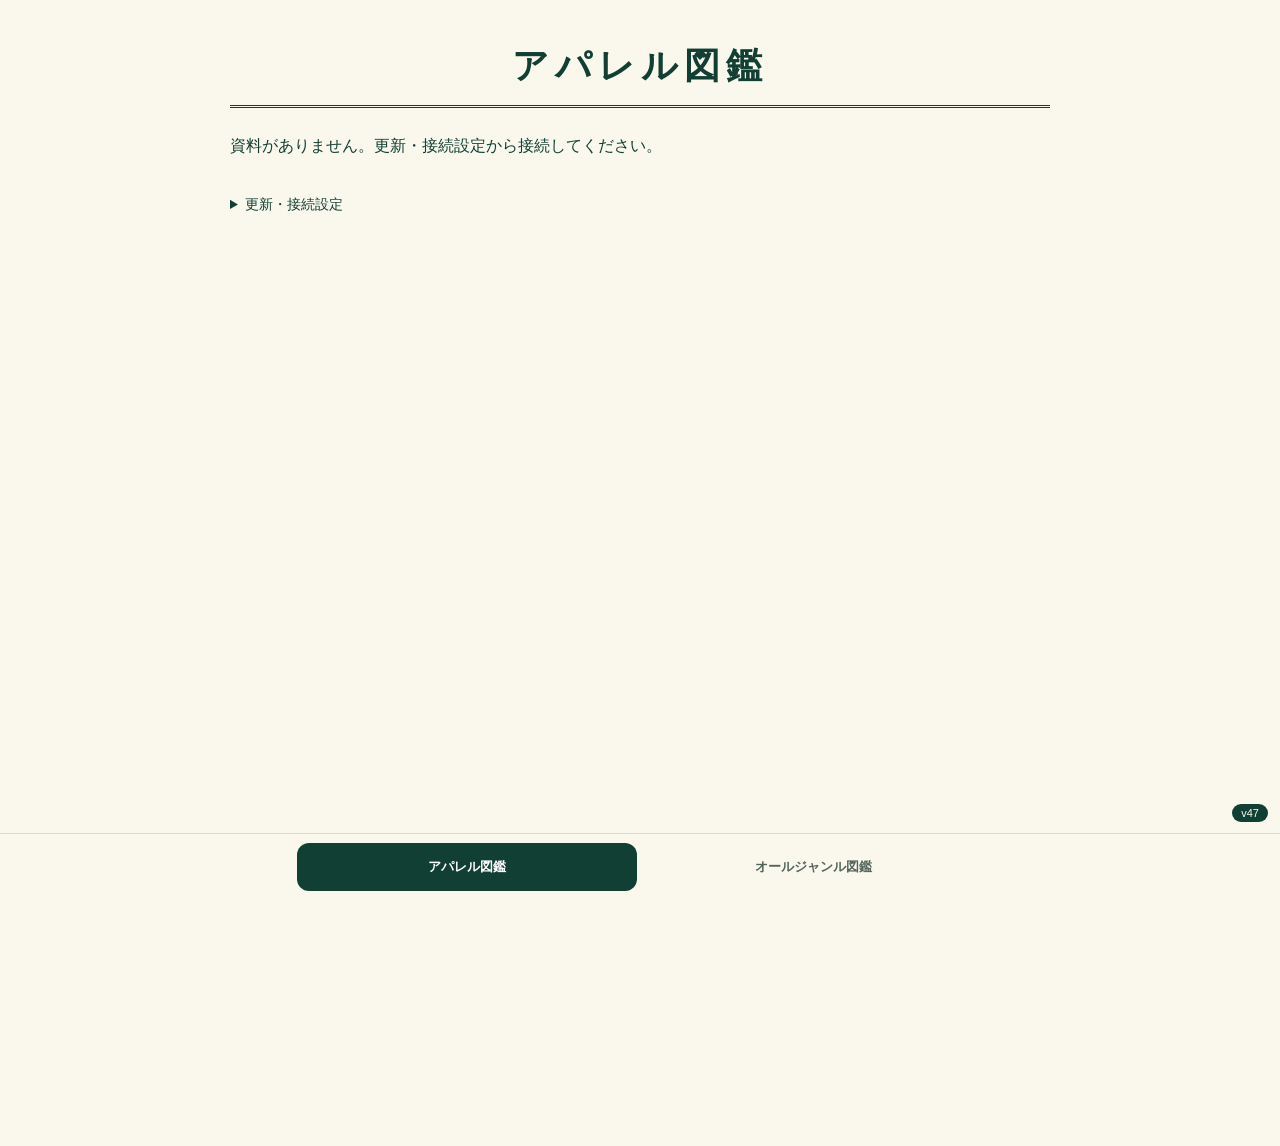
==== brand-guide/index.html @ 91d9b507 "Recover bounded guide reads after transient transport failures in v47" ====
<!DOCTYPE html>
<html lang="ja">
<head>
  <meta charset="UTF-8">
  <meta name="viewport" content="width=device-width, initial-scale=1.0">
  <meta name="apple-mobile-web-app-capable" content="yes">
  <meta name="theme-color" content="#123f33">
  <meta http-equiv="Content-Security-Policy" content="default-src 'self'; script-src 'self'; style-src 'self'; img-src 'self' data: blob:; connect-src 'self' https://script.google.com https://script.googleusercontent.com https://*.googleusercontent.com; font-src 'self' data:; object-src 'none'; base-uri 'self'; form-action 'none'; frame-src 'none'; worker-src 'self'; manifest-src 'self'; upgrade-insecure-requests">
  <title>アパレル図鑑</title>
  <link rel="manifest" href="manifest.json?v=47">
  <link rel="icon" href="icons/icon-192-v3.png">
  <link rel="apple-touch-icon" href="icons/icon-192-v3.png">
  <link rel="stylesheet" href="app.css?v=47">
  <link rel="stylesheet" href="../brand-guide.css?v=47">
  <link rel="stylesheet" href="all-genre.css?v=47">
</head>
<body>
  <main id="app"><p>図鑑を読み込み中…</p></main>
  <main id="all-genre" hidden></main>
  <nav id="guide-tabs" class="guide-tabs" aria-label="図鑑を切り替える">
    <button type="button" data-pane="app" aria-pressed="true" aria-controls="app">アパレル図鑑</button>
    <button type="button" data-pane="all-genre" aria-pressed="false" aria-controls="all-genre">オールジャンル図鑑</button>
  </nav>
  <div class="app-version-badge" id="app-version-badge" data-version="v47">v47</div>
  <div id="toast" class="toast" role="status" aria-live="polite"></div>
  <script src="credentials.js?v=47"></script>
  <script src="../brand-guide-assets.js?v=47"></script>
  <script src="../brand-guide-sync.js?v=47"></script>
  <script src="all-genre-data.js?v=47"></script>
  <script src="../brand-guide.js?v=47"></script>
  <script src="bootstrap.js?v=47"></script>
  <script src="app.js?v=47"></script>
  <script src="taxonomy.js?v=47"></script>
  <script src="all-genre.js?v=47"></script>
</body>
</html>
---- brand-guide/app.css ----
html { background:#faf7ed; color:#123f33; font-family:-apple-system,BlinkMacSystemFont,"Hiragino Kaku Gothic ProN",sans-serif; } body { margin:0; } #app { padding:16px; } button,input { font:inherit; } button:disabled { opacity:.55; cursor:wait; } .app-version-badge { position:fixed; bottom:12px; right:12px; font-size:11px; background:#123f33; color:#faf7ed; border-radius:12px; padding:3px 9px; } .pwa-update-notice { background:#e9ede2; padding:12px; font-size:13px; } .bg-setup { max-width:520px; margin:20px auto; padding:20px; } .bg-setup input { width:100%; box-sizing:border-box; padding:14px; border:1px solid #899a8a; border-radius:6px; margin:8px 0 16px; font-size:16px; } .bg-setup p { line-height:1.7; } :focus-visible { outline:3px solid #b74931; outline-offset:3px; } [hidden] { display:none !important; }
.bg-update-error{margin:20px 0 8px;font-size:14px;line-height:1.6;color:#a33f2d}.bg-empty{margin:24px 0;line-height:1.7}
---- brand-guide.css ----
.brand-guide { --bg-paper:#faf7ed; --bg-ink:#123f33; --bg-red:#b74931; color:var(--bg-ink); background:var(--bg-paper); padding:18px 16px 100px; margin:-16px; min-height:100vh; line-height:1.7; overflow-wrap:anywhere; }
.brand-guide *, .brand-guide *::before { box-sizing:border-box; }
.bg-top { display:flex; align-items:center; justify-content:space-between; gap:10px; }
.bg-eyebrow { font:10px Georgia,serif; letter-spacing:1.5px; }
.bg-title { font:700 36px 'Hiragino Mincho ProN',serif; text-align:center; margin:25px 0 8px; letter-spacing:6px; }
.bg-subtitle { font-size:13px; text-align:center; padding-bottom:18px; border-bottom:double 3px #123f33; }
.bg-status { font-size:13px; background:#e9ede2; padding:12px; border-radius:8px; }
.bg-import { font-size:14px; margin:18px 0 22px; }
.bg-import summary,.bg-refs summary { cursor:pointer; padding:10px 0; min-height:44px; }
.bg-import input { max-width:100%; padding:12px 0; font-size:16px; }
.bg-search-label { display:block; font-size:14px; font-weight:600; }
.bg-search { display:block; width:100%; font-size:16px; background:#fffdf6; border:1px solid #899a8a; border-radius:8px; padding:14px; margin-top:8px; color:#123f33; }
.bg-brand-list { display:grid; gap:10px; }
.bg-brand-card { text-align:left; position:relative; width:100%; padding:17px 32px 17px 18px; background:#fffdf6; color:#123f33; border:1px solid #d8d7c5; border-left:4px solid #123f33; border-radius:3px; cursor:pointer; }
.bg-brand-name { display:block; font:700 19px/1.35 Georgia,serif; }
.bg-brand-kana { display:block; font-size:12px; color:#58695e; margin-top:5px; }
.bg-card-arrow { position:absolute; right:14px; top:20px; font-size:22px; }
.bg-text-button { background:transparent; border:0; color:#123f33; font-size:15px; padding:10px 0; min-height:44px; cursor:pointer; }
.bg-button,.bg-appendix-entry { border:1px solid #123f33; color:#123f33; background:#fffdf6; border-radius:6px; padding:12px 16px; min-height:44px; font-size:15px; cursor:pointer; }
.bg-appendix-entry { margin-top:14px; }
.bg-brand-heading { font:700 27px/1.3 Georgia,'Hiragino Mincho ProN',serif; margin:18px 0 28px; overflow-wrap:anywhere; }
.bg-section-title { font-size:19px; border-bottom:1px solid #123f33; padding-bottom:10px; margin-top:25px; }
.bg-muted { font-size:12px; color:#58695e; line-height:1.7; }
.bg-tag-card { border:1px solid #d8d7c5; border-radius:5px; padding:15px; margin:16px 0; background:#fffdf6; }
.bg-period { margin:0 0 12px; font-size:21px; color:#123f33; }
.bg-tag-variant { margin:-6px 0 10px; font-size:14px; font-weight:600; }
.bg-tag-note { font-size:14px; color:#58695e; }
.bg-family-intro { font-size:15px; margin:0 0 22px; }
.bg-family-card { border:1px solid #d8d7c5; border-left:4px solid #123f33; border-radius:4px; padding:13px 15px; margin:10px 0; background:#fffdf6; }
.bg-family-name { display:block; font-size:16px; font-weight:700; margin:0 0 4px; }
.bg-family-detail { display:block; font-size:14px; }
.bg-family-link { position:relative; display:block; width:100%; padding-right:34px; text-align:left; color:var(--bg-ink); font-family:inherit; line-height:inherit; cursor:pointer; }
.bg-family-link:active { background:#e9ede2; }
.bg-family-arrow { position:absolute; right:13px; top:calc(50% - 17px); font-size:24px; }
.bg-family-timeline,.bg-family-steps { padding-left:24px; font-size:14px; }
.bg-family-timeline li,.bg-family-steps li { padding:5px 0; }
.bg-family-timeline strong { display:inline-block; min-width:62px; }
.bg-family-timeline span { display:inline; }
.bg-official { display:inline-block; font-size:11px; padding:2px 8px; border:1px solid #b74931; color:#b74931; border-radius:4px; }
.bg-photo-button { display:block; width:100%; border:0; padding:14px 0 8px; background:transparent; cursor:zoom-in; color:#58695e; }
.bg-tag-photo { display:block; width:100%; max-height:240px; object-fit:contain; margin:auto; }
.bg-zoom-hint { display:block; text-align:right; font-size:11px; padding-top:6px; }
.bg-refs { font-size:12px; color:#58695e; border-top:1px dotted #d8d7c5; margin-top:8px; }
.bg-source { display:block; color:#315e4d; padding:8px 0; text-decoration:underline; }
.bg-method { padding-top:8px; }
.bg-brand-detail { touch-action:pan-y pinch-zoom; }
.bg-swipe-moving { overflow-x:clip; }
.bg-swipe-moving .bg-brand-detail { position:relative; z-index:2; background:var(--bg-paper); box-shadow:-10px 0 24px #123f3326; min-height:100vh; will-change:transform; }
.bg-swipe-home { position:fixed; top:0; bottom:0; z-index:1; overflow:hidden; background:var(--bg-paper); padding:18px 16px 100px; pointer-events:none; will-change:transform; }
.bg-swipe-home .bg-title { display:block !important; font-size:36px; margin:8px 0; padding-bottom:14px; border-bottom:double 3px #123f33; }
.bg-reading-steps { display:grid; grid-template-columns:70px minmax(0,1fr); margin:16px 0 20px; gap:10px 12px; font-size:15px; }
.bg-reading-steps dt { font-weight:700; color:#58695e; }
.bg-reading-steps dd { margin:0; }
.bg-example-label { font-size:12px; color:#58695e; margin:0 0 6px; }
.bg-code + .bg-example-label { margin-top:14px; }
.bg-method-origin,.bg-method-inference { margin:20px 0; font-size:15px; }
.bg-method-origin h4,.bg-method-inference h4 { font-size:13px; margin:0 0 6px; }
.bg-method-origin p,.bg-method-inference p { margin:0; }
.bg-method-inference { padding:14px; background:#e9ede2; border-radius:6px; }
.bg-reading-note { font-size:13px; margin:0 0 18px; color:#58695e; }
.bg-reading-table { width:100%; border-collapse:collapse; font-size:14px; margin:20px 0; background:#fffdf6; }
.bg-reading-table caption { text-align:left; font-weight:700; padding-bottom:8px; }
.bg-reading-table th,.bg-reading-table td { text-align:left; padding:9px 12px; border-bottom:1px solid #d8d7c5; }
.bg-reading-table th { background:#e9ede2; font-size:12px; }
.bg-method-details .bg-how,.bg-method-details .bg-caution { white-space:pre-line; }
.bg-code { padding:18px 14px; font-size:21px; line-height:1.5; font-family:ui-monospace,monospace; background:#f0eddc; border-radius:6px; overflow-wrap:anywhere; }
.bg-code mark { background:#b74931; color:white; border-radius:3px; padding:3px 1px; }
.bg-result { font-size:19px; color:#a23c28; font-weight:700; }
.bg-how { font-size:16px; }
.bg-caution { padding:14px; background:#efeee4; border-radius:6px; font-size:14px; }
.bg-lightbox { width:calc(100% - 20px); max-width:900px; max-height:92vh; padding:16px; border:1px solid #d8d7c5; background:#faf7ed; overflow:auto; }
.bg-lightbox::backdrop { background:rgba(10,25,18,.82); }
.bg-lightbox { margin:auto; }
.bg-viewing .bg-title { font-size:23px; margin:12px 0; }
.bg-viewing .bg-subtitle,.bg-viewing .bg-status,.bg-viewing .bg-import,.bg-viewing .bg-offline-status { display:none; }
.bg-viewing .bg-brand-heading { margin:12px 0 20px; }
.bg-large-photo { display:block; width:100%; height:auto; margin:20px auto; }
.brand-guide [hidden] { display:none !important; }
.brand-guide :focus-visible { outline:3px solid #b74931; outline-offset:3px; }
.brand-guide-entry { background:#faf7ed; color:#123f33; }
@media (min-width:650px) { .brand-guide { max-width:820px; margin:0 auto; } .bg-brand-list { grid-template-columns:1fr 1fr; } .bg-tag-photo { max-height:360px; } }

/* Compact standalone library: list starts immediately below the title. */
.bg-compact .bg-title { margin:8px 0; padding-bottom:14px; border-bottom:double 3px #123f33; }
.bg-compact .bg-import { margin:20px 0 0; }

.bg-compact.bg-viewing .bg-title { display:none; }
---- brand-guide/all-genre.css ----
#app,#all-genre{padding-bottom:calc(112px + env(safe-area-inset-bottom))}.guide-tabs{position:fixed;z-index:20;bottom:0;left:0;right:0;display:flex;justify-content:center;gap:6px;padding:9px 12px calc(9px + env(safe-area-inset-bottom));background:#faf7edf5;border-top:1px solid #d9dfd0;backdrop-filter:blur(12px)}.guide-tabs button{flex:1;max-width:340px;min-height:48px;border:0;background:transparent;color:#54665b;border-radius:12px;font-weight:700;font-size:13px}.guide-tabs button[aria-pressed=true]{background:#123f33;color:#fff}.app-version-badge{bottom:calc(78px + env(safe-area-inset-bottom));z-index:21;pointer-events:none}#all-genre{max-width:1120px;margin:auto;padding:22px 16px calc(112px + env(safe-area-inset-bottom))}.ag-header h1{font-size:30px;letter-spacing:-1px;margin:8px 0}.ag-eyebrow{font-size:11px;font-weight:700;letter-spacing:.08em;margin:0;color:#627467}.ag-muted{font-size:12px;color:#667469;line-height:1.6}.ag-genres{display:flex;gap:8px;flex-wrap:wrap;margin:24px 0 14px}.ag-genre,.ag-button{border:1px solid #c4cdbf;border-radius:20px;background:transparent;color:inherit;padding:10px 15px;cursor:pointer;min-height:44px}.ag-genre[aria-pressed=true]{background:#dfe8d6;border-color:#123f33}.ag-grid{display:grid;grid-template-columns:repeat(3,minmax(0,1fr));gap:18px}.ag-card{padding:0;text-align:left;overflow:hidden;border:1px solid #e0e3d8;border-radius:16px;background:#fff;color:inherit;cursor:pointer;min-width:0}.ag-card:hover{border-color:#7c987c;box-shadow:0 6px 20px #123f3310}.ag-card img{display:block;width:100%;aspect-ratio:16/10;object-fit:contain;background:#e9eae4}.ag-card-body{padding:15px}.ag-card h3{font-size:16px;line-height:1.45;margin:7px 0 12px}.ag-features{display:flex;gap:5px;flex-wrap:wrap}.ag-chip{font-size:11px;line-height:1.5;background:#e4ecde;border-radius:5px;padding:4px 7px}.ag-unconfirmed{background:#f6efd9;color:#756139}.ag-held{margin-top:26px;padding:16px 0;border-top:1px solid #d9dfd0;font-size:12px;color:#667469}.ag-held summary,details summary{cursor:pointer;min-height:32px}.ag-detail{box-sizing:border-box;width:min(720px,94vw);max-height:90dvh;overflow:auto;border:1px solid #d9dfd0;border-radius:18px;background:#faf7ed;color:#123f33;padding:24px;line-height:1.7}.ag-detail::backdrop{background:#112e2677}.ag-detail>img{width:100%;max-height:55vh;object-fit:contain;background:#e9eae4}.ag-close{display:block;margin:0 0 15px auto}.ag-detail h2{font-size:23px}.ag-detail h3{font-size:16px}.ag-detail h4{font-size:14px}.ag-detail details{padding:15px 0;margin:18px 0;border-top:1px solid #ccd5c6;border-bottom:1px solid #ccd5c6;font-size:13px}.ag-detail a{display:block;margin:10px 0;color:#225b43;overflow-wrap:anywhere}.ag-prices{display:grid;grid-template-columns:1fr 1fr;gap:8px}.ag-prices dd{margin:0;text-align:right}.ag-empty{grid-column:1/-1;padding:30px 0}@media(max-width:700px){.ag-grid{grid-template-columns:repeat(2,minmax(0,1fr));gap:10px}.ag-card-body{padding:10px}.ag-card h3{font-size:14px}.ag-chip{font-size:10px;padding:3px 5px}.ag-detail{padding:16px}.ag-header h1{font-size:27px}}@media(prefers-reduced-motion:no-preference){.ag-card{transition:box-shadow .15s,border-color .15s}}

.ag-header{margin-bottom:20px}.ag-genres{margin:18px 0 12px}.ag-subgenre-box{padding:12px 0 16px;margin-bottom:16px;border-bottom:1px solid #d9dfd0}.ag-subgenres{display:flex;gap:7px;flex-wrap:wrap}.ag-subgenre{padding:7px 12px;font-size:13px;background:#fff;min-height:44px}.ag-section-title{font-size:20px;margin:0 0 12px}.ag-factor-section{margin:22px 0 30px}.ag-factor-list{border-top:1px solid #d9dfd0}.ag-factor-row{border-bottom:1px solid #d9dfd0;padding:12px 0}.ag-factor-row>summary{display:flex;gap:8px;align-items:center;flex-wrap:wrap;min-height:44px}.ag-factor-label{font-size:15px;font-weight:700}.ag-factor-pending{font-size:11px;background:#f6efd9;color:#756139;padding:3px 6px;border-radius:4px}.ag-factor-brands{width:100%;font-size:12px;color:#667469}.ag-factor-row>summary:after{content:'＋';margin-left:auto;color:#667469}.ag-factor-row[open]>summary:after{content:'−'}.ag-factor-product{display:block;border:0;background:transparent;color:#225b43;padding:8px 0;text-align:left;font:inherit;font-size:13px;text-decoration:underline;cursor:pointer}.ag-product-section{border-top:2px solid #123f33;padding-top:22px}.ag-card-type{font-size:11px;color:#667469;margin:0}.ag-card h3{margin-bottom:8px}.ag-empty{font-size:13px;color:#667469;padding:14px 0}.ag-genre:focus-visible,.ag-card:focus-visible,.ag-factor-row>summary:focus-visible,.ag-factor-product:focus-visible{outline:2px solid #123f33;outline-offset:3px}.ag-subgenre-box[hidden]{display:none}

.ag-factor-row>summary{display:grid;grid-template-columns:minmax(0,1fr) auto 18px;column-gap:8px;row-gap:4px}.ag-factor-brands{grid-column:1/3;width:auto}.ag-factor-row>summary:after{grid-column:3;grid-row:1/3;margin:0;text-align:center}.ag-factor-pending{grid-column:2;grid-row:1}.ag-factor-label{grid-column:1;grid-row:1}#all-genre{box-sizing:border-box;width:100%}@media(max-width:700px){.ag-genres{flex-wrap:nowrap;overflow-x:auto;padding:3px 0 8px;margin:14px 0 10px}.ag-genres .ag-genre{flex:none;font-size:14px;padding:8px 13px}.ag-subgenre-box{padding-top:4px;margin-bottom:12px}.ag-factor-section{margin:20px 0 24px}.ag-factor-row{padding:9px 0}.ag-section-title{font-size:18px}}

.ag-example-badge{display:inline-block;font-size:10px;color:#526b5c;background:#eef3e8;border-radius:4px;padding:2px 5px;margin:6px 0 0}.ag-factor-row a{display:block;font-size:12px;color:#225b43;margin:6px 0}

 .ag-factor-context{font-size:11px;line-height:1.5;color:#667469;margin:-4px 0 12px}.ag-factor-group{margin-bottom:18px}.ag-quick-title{font-size:16px;margin:16px 0 4px}.ag-factor-row{padding:0}.ag-factor-row>summary{min-height:56px;padding:8px 0;box-sizing:border-box}.ag-factor-content{padding:0 0 16px;font-size:13px;line-height:1.7;overflow-wrap:anywhere}.ag-factor-example{padding:10px 0;border-top:1px solid #e2e6d9}.ag-factor-example:first-of-type{border-top:0}.ag-factor-example-title{font-size:14px;margin:0 0 8px}.ag-factor-example p{margin:8px 0}.ag-factor-example h5{font-size:12px;margin:12px 0 4px}.ag-factor-example ul{padding-left:1.3em;margin:4px 0}.ag-factor-condition{font-weight:700}.ag-quick-caution{font-size:11px;color:#756139}.ag-factor-evidence{font-size:12px}.ag-factor-evidence summary{display:flex;align-items:center;min-height:44px;color:#225b43}.ag-factor-evidence summary:after{content:'＋';margin-left:auto}.ag-factor-evidence[open] summary:after{content:'−'}.ag-factor-evidence summary:focus-visible{outline:2px solid #123f33;outline-offset:3px}

.ag-brand-section{margin:22px 0 26px}.ag-brand-list{display:flex;flex-wrap:wrap;gap:8px;list-style:none;padding:0;margin:0}.ag-brand-list li{max-width:100%;box-sizing:border-box;border:1px solid #c4cdbf;border-radius:7px;padding:7px 11px;font-size:14px;font-weight:700;line-height:1.5;overflow-wrap:anywhere}.ag-brand-list .ag-brand-empty{border:0;padding:0;font-size:13px;font-weight:400;color:#667469}

.ag-middle-box{margin:0 0 10px}.ag-middles{display:flex;flex-wrap:wrap;gap:7px}.ag-middle{border-radius:10px;padding:8px 12px;font-size:14px;background:#edf1e7}.ag-middle[aria-pressed=true]{background:#123f33;color:#faf7ed}.ag-middle-box[hidden]{display:none}

.ag-header .bg-title{font:700 clamp(22px,7vw,36px)/1.7 'Hiragino Mincho ProN',serif;text-align:center;letter-spacing:clamp(2px,1vw,6px);margin:8px 0;padding-bottom:14px;border-bottom:double 3px #123f33}

/* Keep the chosen category visible; show the selector only when needed. */
.ag-picker{margin:16px 0 24px;border-bottom:1px solid #d9dfd0}
.ag-current-path{display:flex;align-items:center;gap:10px;list-style:none;min-height:48px;padding:8px 0;font-size:15px;font-weight:700;line-height:1.6;overflow-wrap:anywhere}
.ag-current-path::-webkit-details-marker,.ag-brand-section>summary::-webkit-details-marker{display:none}
.ag-current-path:after,.ag-brand-section>summary:after{content:'⌄';margin-left:auto;flex:none}
.ag-picker[open]>.ag-current-path:after,.ag-brand-section[open]>summary:after{content:'⌃'}
.ag-picker .ag-subgenre-box{border-bottom:0;margin-bottom:0}
.ag-picker[hidden],.ag-genres[hidden],.ag-brand-section[hidden],.ag-factor-section[hidden],.ag-product-section[hidden]{display:none}
.ag-brand-section{margin:10px 0 24px;border-bottom:1px solid #d9dfd0}
.ag-brand-section>summary{display:flex;align-items:center;min-height:44px;list-style:none;font-size:15px;font-weight:700}
.ag-brand-list{padding:8px 0 16px}
.ag-current-path:focus-visible,.ag-brand-section>summary:focus-visible,.ag-button:focus-visible,.ag-detail summary:focus-visible{outline:2px solid #123f33;outline-offset:3px}

/* The header stays in the dialog while only its content scrolls. */
.ag-detail{padding:0;overflow:hidden;max-height:90dvh}
.ag-detail[open]{display:flex;flex-direction:column}
.ag-detail-header{display:flex;justify-content:flex-end;flex:none;padding:8px 16px;background:#faf7ed;border-bottom:1px solid #d9dfd0}
.ag-detail .ag-close{margin:0;flex:none}
.ag-detail-body{overflow:auto;min-height:0;overscroll-behavior:contain;padding:20px 24px}
.ag-detail-body>img{display:block;width:100%;max-height:45dvh;object-fit:contain;background:#e9eae4}
.ag-detail-body h2{margin:16px 0 8px;overflow-wrap:anywhere}
.ag-detail-body ul{padding-left:1.3em}
.ag-detail-body section{margin:22px 0}
@media(max-width:700px){.ag-detail-body{padding:16px}.ag-detail-header{padding:8px 12px}.ag-current-path{font-size:14px}.ag-picker{margin-bottom:16px}}
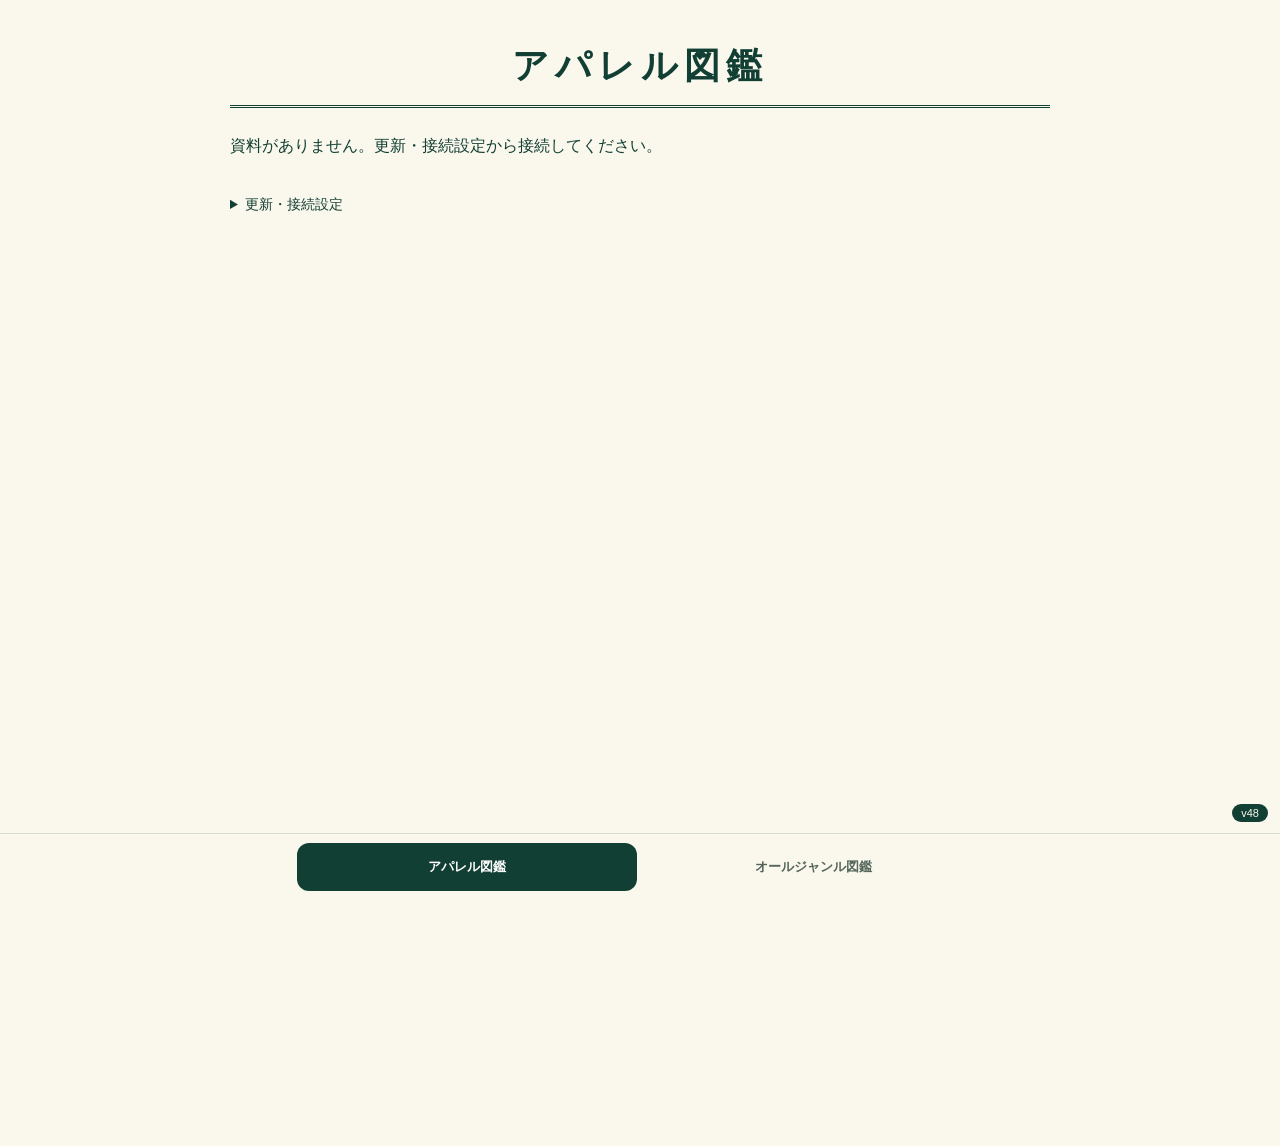
==== commit 63e0e90f: "Expand learning guide capacity and add djembe taxonomy in v48" ====
--- a/brand-guide/index.html
+++ b/brand-guide/index.html
@@ -7,12 +7,12 @@
   <meta name="theme-color" content="#123f33">
   <meta http-equiv="Content-Security-Policy" content="default-src 'self'; script-src 'self'; style-src 'self'; img-src 'self' data: blob:; connect-src 'self' https://script.google.com https://script.googleusercontent.com https://*.googleusercontent.com; font-src 'self' data:; object-src 'none'; base-uri 'self'; form-action 'none'; frame-src 'none'; worker-src 'self'; manifest-src 'self'; upgrade-insecure-requests">
   <title>アパレル図鑑</title>
-  <link rel="manifest" href="manifest.json?v=47">
+  <link rel="manifest" href="manifest.json?v=48">
   <link rel="icon" href="icons/icon-192-v3.png">
   <link rel="apple-touch-icon" href="icons/icon-192-v3.png">
-  <link rel="stylesheet" href="app.css?v=47">
-  <link rel="stylesheet" href="../brand-guide.css?v=47">
-  <link rel="stylesheet" href="all-genre.css?v=47">
+  <link rel="stylesheet" href="app.css?v=48">
+  <link rel="stylesheet" href="../brand-guide.css?v=48">
+  <link rel="stylesheet" href="all-genre.css?v=48">
 </head>
 <body>
   <main id="app"><p>図鑑を読み込み中…</p></main>
@@ -21,16 +21,16 @@
     <button type="button" data-pane="app" aria-pressed="true" aria-controls="app">アパレル図鑑</button>
     <button type="button" data-pane="all-genre" aria-pressed="false" aria-controls="all-genre">オールジャンル図鑑</button>
   </nav>
-  <div class="app-version-badge" id="app-version-badge" data-version="v47">v47</div>
+  <div class="app-version-badge" id="app-version-badge" data-version="v48">v48</div>
   <div id="toast" class="toast" role="status" aria-live="polite"></div>
-  <script src="credentials.js?v=47"></script>
-  <script src="../brand-guide-assets.js?v=47"></script>
-  <script src="../brand-guide-sync.js?v=47"></script>
-  <script src="all-genre-data.js?v=47"></script>
-  <script src="../brand-guide.js?v=47"></script>
-  <script src="bootstrap.js?v=47"></script>
-  <script src="app.js?v=47"></script>
-  <script src="taxonomy.js?v=47"></script>
-  <script src="all-genre.js?v=47"></script>
+  <script src="credentials.js?v=48"></script>
+  <script src="../brand-guide-assets.js?v=48"></script>
+  <script src="../brand-guide-sync.js?v=48"></script>
+  <script src="all-genre-data.js?v=48"></script>
+  <script src="../brand-guide.js?v=48"></script>
+  <script src="bootstrap.js?v=48"></script>
+  <script src="app.js?v=48"></script>
+  <script src="taxonomy.js?v=48"></script>
+  <script src="all-genre.js?v=48"></script>
 </body>
 </html>
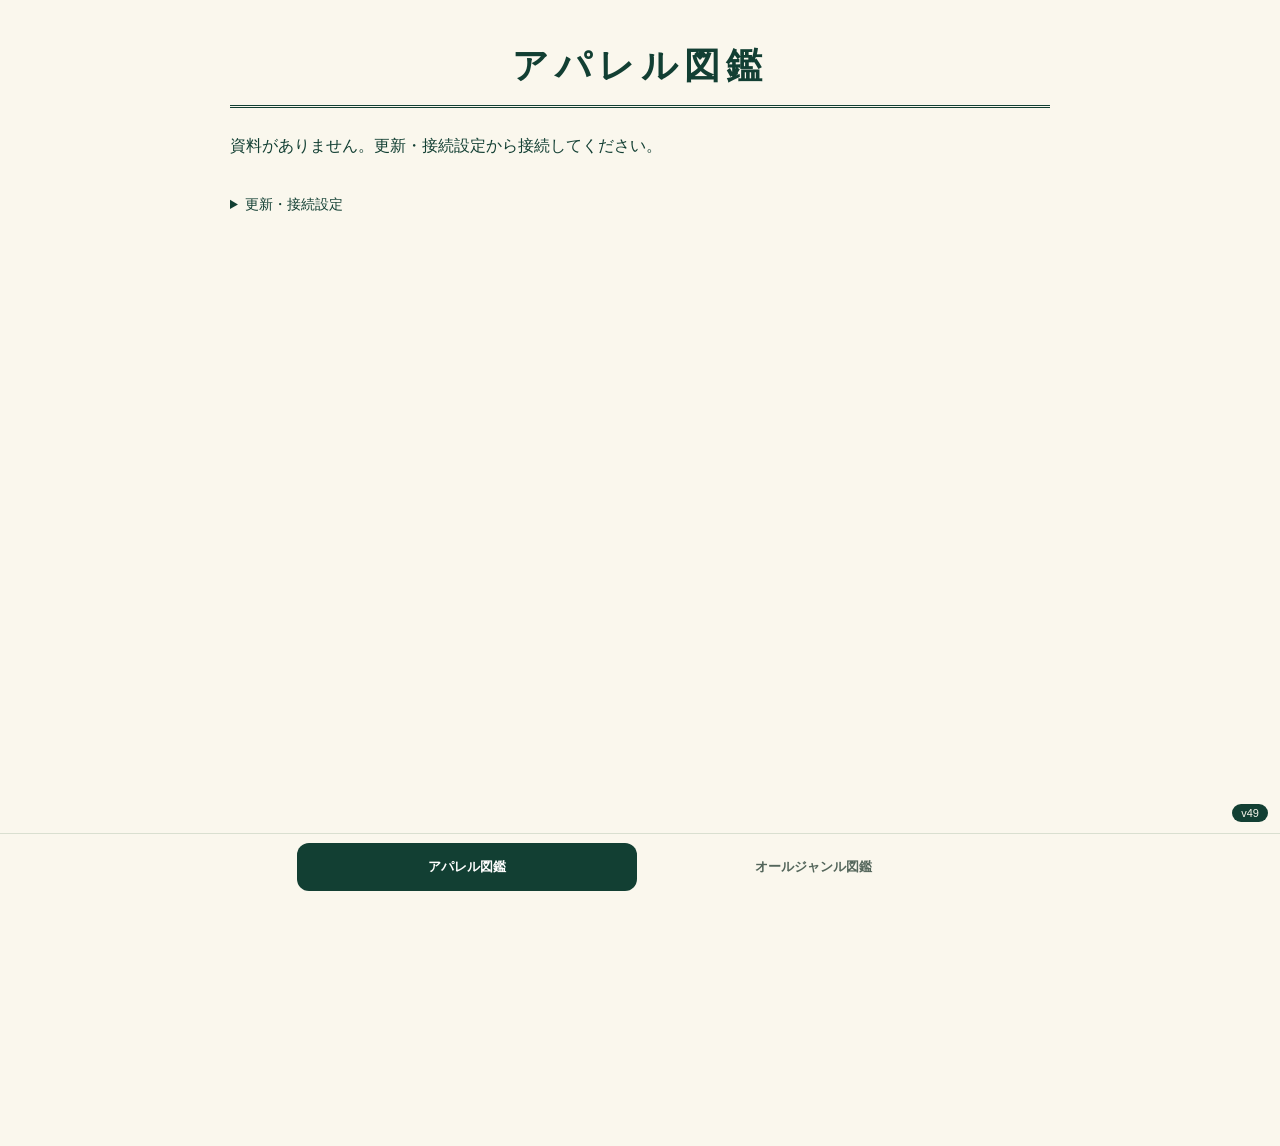
==== commit 1fe46c07: "Expand private guide photo capacity to 2GiB in v49" ====
--- a/brand-guide/index.html
+++ b/brand-guide/index.html
@@ -7,12 +7,12 @@
   <meta name="theme-color" content="#123f33">
   <meta http-equiv="Content-Security-Policy" content="default-src 'self'; script-src 'self'; style-src 'self'; img-src 'self' data: blob:; connect-src 'self' https://script.google.com https://script.googleusercontent.com https://*.googleusercontent.com; font-src 'self' data:; object-src 'none'; base-uri 'self'; form-action 'none'; frame-src 'none'; worker-src 'self'; manifest-src 'self'; upgrade-insecure-requests">
   <title>アパレル図鑑</title>
-  <link rel="manifest" href="manifest.json?v=48">
+  <link rel="manifest" href="manifest.json?v=49">
   <link rel="icon" href="icons/icon-192-v3.png">
   <link rel="apple-touch-icon" href="icons/icon-192-v3.png">
-  <link rel="stylesheet" href="app.css?v=48">
-  <link rel="stylesheet" href="../brand-guide.css?v=48">
-  <link rel="stylesheet" href="all-genre.css?v=48">
+  <link rel="stylesheet" href="app.css?v=49">
+  <link rel="stylesheet" href="../brand-guide.css?v=49">
+  <link rel="stylesheet" href="all-genre.css?v=49">
 </head>
 <body>
   <main id="app"><p>図鑑を読み込み中…</p></main>
@@ -21,16 +21,16 @@
     <button type="button" data-pane="app" aria-pressed="true" aria-controls="app">アパレル図鑑</button>
     <button type="button" data-pane="all-genre" aria-pressed="false" aria-controls="all-genre">オールジャンル図鑑</button>
   </nav>
-  <div class="app-version-badge" id="app-version-badge" data-version="v48">v48</div>
+  <div class="app-version-badge" id="app-version-badge" data-version="v49">v49</div>
   <div id="toast" class="toast" role="status" aria-live="polite"></div>
-  <script src="credentials.js?v=48"></script>
-  <script src="../brand-guide-assets.js?v=48"></script>
-  <script src="../brand-guide-sync.js?v=48"></script>
-  <script src="all-genre-data.js?v=48"></script>
-  <script src="../brand-guide.js?v=48"></script>
-  <script src="bootstrap.js?v=48"></script>
-  <script src="app.js?v=48"></script>
-  <script src="taxonomy.js?v=48"></script>
-  <script src="all-genre.js?v=48"></script>
+  <script src="credentials.js?v=49"></script>
+  <script src="../brand-guide-assets.js?v=49"></script>
+  <script src="../brand-guide-sync.js?v=49"></script>
+  <script src="all-genre-data.js?v=49"></script>
+  <script src="../brand-guide.js?v=49"></script>
+  <script src="bootstrap.js?v=49"></script>
+  <script src="app.js?v=49"></script>
+  <script src="taxonomy.js?v=49"></script>
+  <script src="all-genre.js?v=49"></script>
 </body>
 </html>
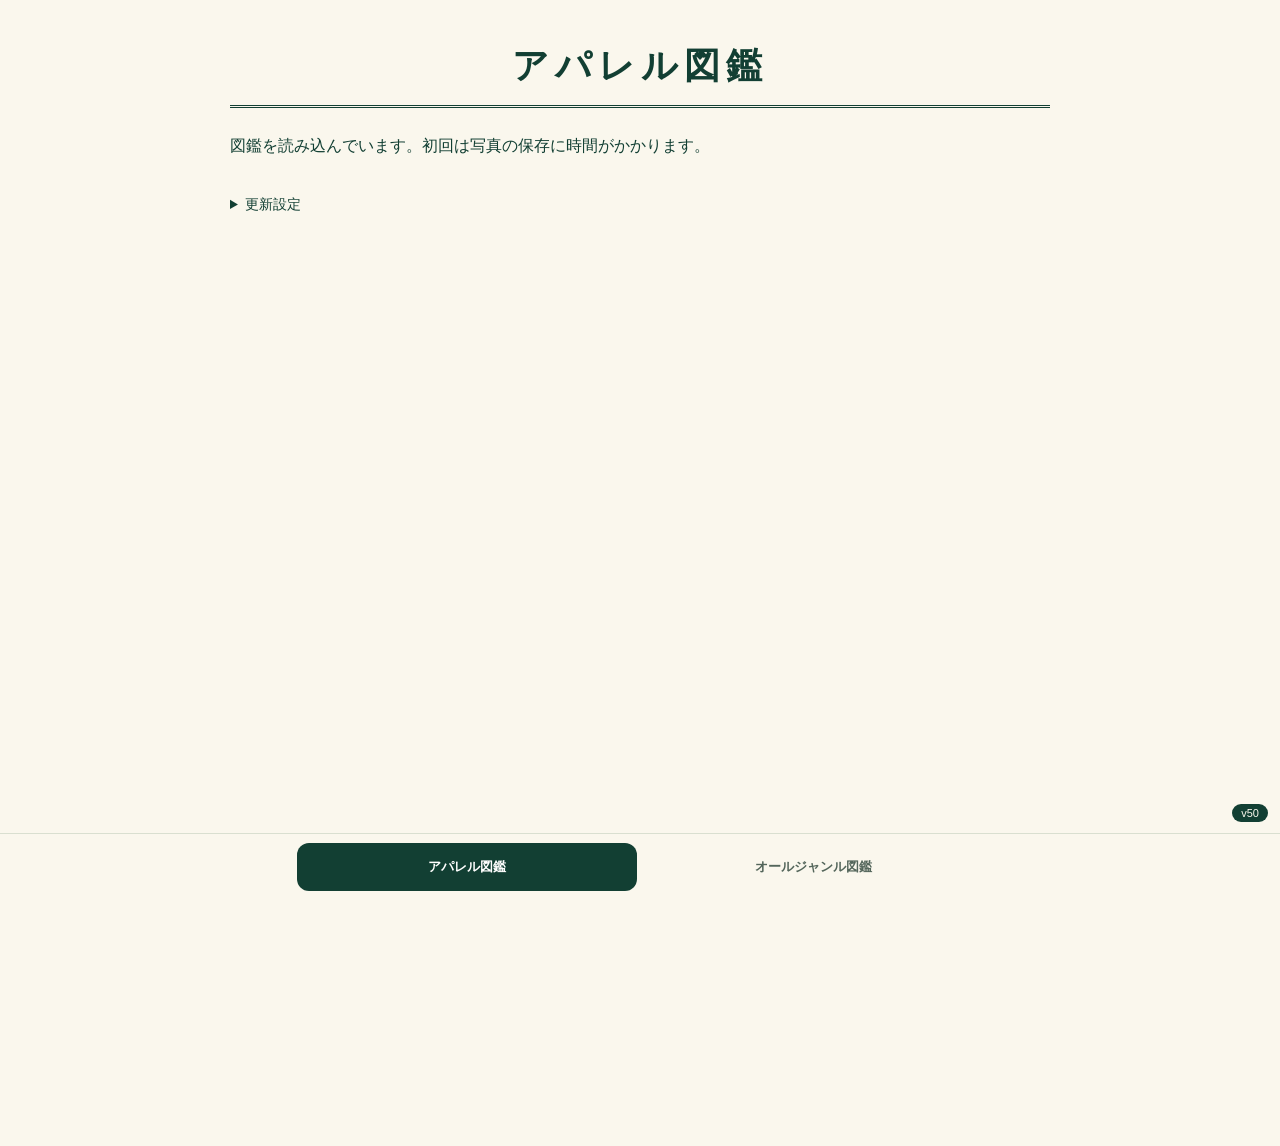
==== commit bef7a534: "Allow code-free read-only guide access in v50" ====
--- a/brand-guide/index.html
+++ b/brand-guide/index.html
@@ -7,12 +7,12 @@
   <meta name="theme-color" content="#123f33">
   <meta http-equiv="Content-Security-Policy" content="default-src 'self'; script-src 'self'; style-src 'self'; img-src 'self' data: blob:; connect-src 'self' https://script.google.com https://script.googleusercontent.com https://*.googleusercontent.com; font-src 'self' data:; object-src 'none'; base-uri 'self'; form-action 'none'; frame-src 'none'; worker-src 'self'; manifest-src 'self'; upgrade-insecure-requests">
   <title>アパレル図鑑</title>
-  <link rel="manifest" href="manifest.json?v=49">
+  <link rel="manifest" href="manifest.json?v=50">
   <link rel="icon" href="icons/icon-192-v3.png">
   <link rel="apple-touch-icon" href="icons/icon-192-v3.png">
-  <link rel="stylesheet" href="app.css?v=49">
-  <link rel="stylesheet" href="../brand-guide.css?v=49">
-  <link rel="stylesheet" href="all-genre.css?v=49">
+  <link rel="stylesheet" href="app.css?v=50">
+  <link rel="stylesheet" href="../brand-guide.css?v=50">
+  <link rel="stylesheet" href="all-genre.css?v=50">
 </head>
 <body>
   <main id="app"><p>図鑑を読み込み中…</p></main>
@@ -21,16 +21,15 @@
     <button type="button" data-pane="app" aria-pressed="true" aria-controls="app">アパレル図鑑</button>
     <button type="button" data-pane="all-genre" aria-pressed="false" aria-controls="all-genre">オールジャンル図鑑</button>
   </nav>
-  <div class="app-version-badge" id="app-version-badge" data-version="v49">v49</div>
+  <div class="app-version-badge" id="app-version-badge" data-version="v50">v50</div>
   <div id="toast" class="toast" role="status" aria-live="polite"></div>
-  <script src="credentials.js?v=49"></script>
-  <script src="../brand-guide-assets.js?v=49"></script>
-  <script src="../brand-guide-sync.js?v=49"></script>
-  <script src="all-genre-data.js?v=49"></script>
-  <script src="../brand-guide.js?v=49"></script>
-  <script src="bootstrap.js?v=49"></script>
-  <script src="app.js?v=49"></script>
-  <script src="taxonomy.js?v=49"></script>
-  <script src="all-genre.js?v=49"></script>
+  <script src="../brand-guide-assets.js?v=50"></script>
+  <script src="../brand-guide-sync.js?v=50"></script>
+  <script src="all-genre-data.js?v=50"></script>
+  <script src="../brand-guide.js?v=50"></script>
+  <script src="bootstrap.js?v=50"></script>
+  <script src="app.js?v=50"></script>
+  <script src="taxonomy.js?v=50"></script>
+  <script src="all-genre.js?v=50"></script>
 </body>
 </html>
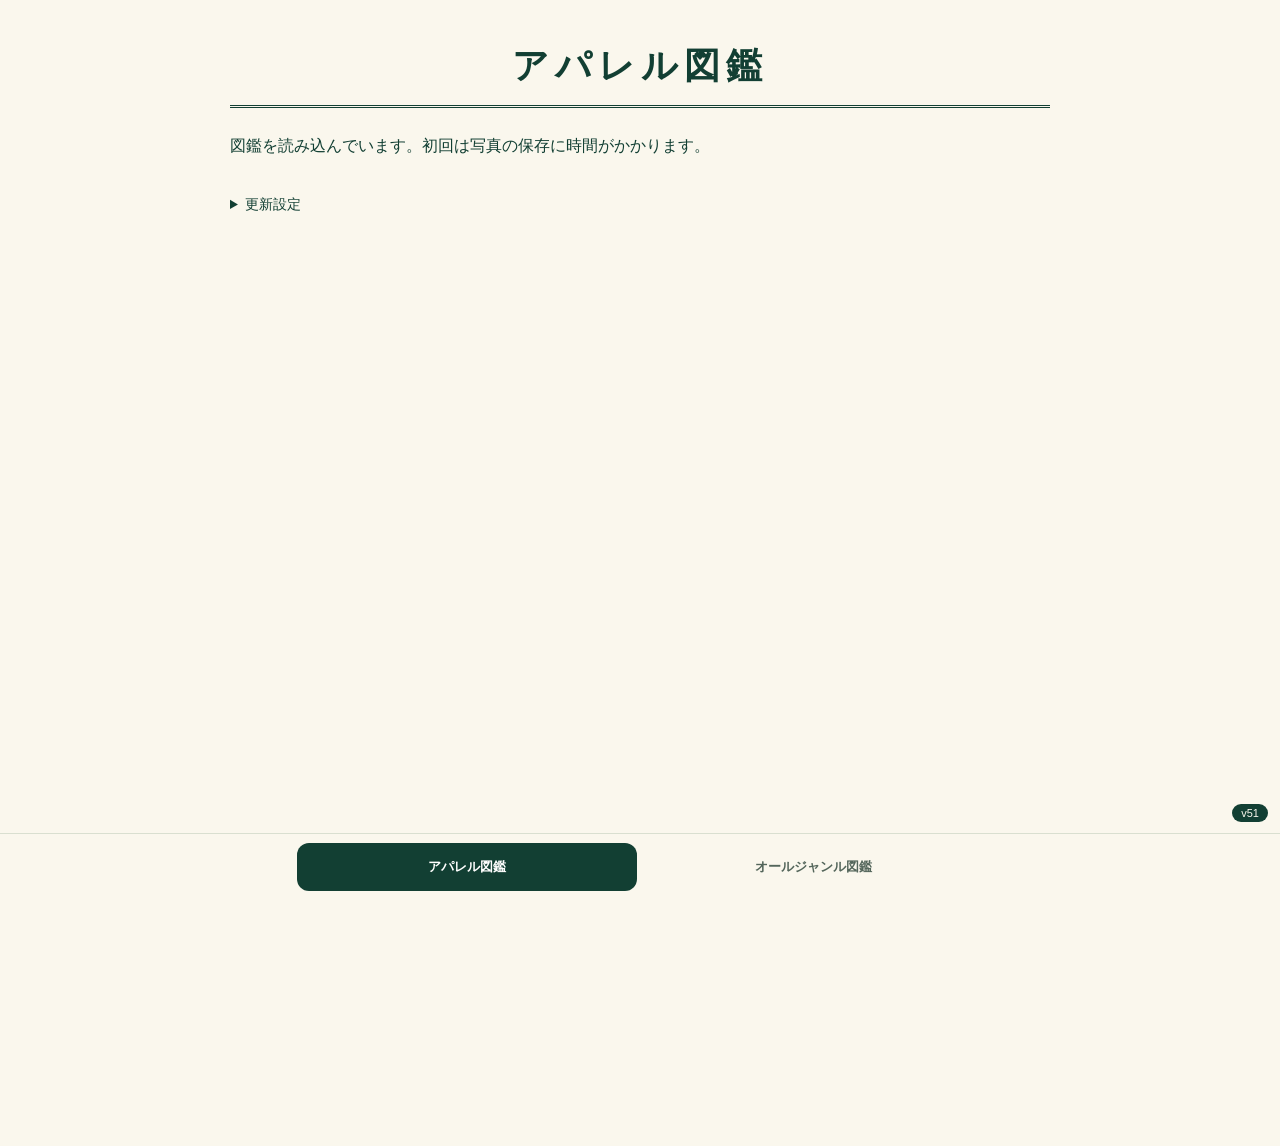
==== commit 435b4035: "Resume guide sync from a fresh manifest after release changes" ====
--- a/brand-guide/index.html
+++ b/brand-guide/index.html
@@ -7,12 +7,12 @@
   <meta name="theme-color" content="#123f33">
   <meta http-equiv="Content-Security-Policy" content="default-src 'self'; script-src 'self'; style-src 'self'; img-src 'self' data: blob:; connect-src 'self' https://script.google.com https://script.googleusercontent.com https://*.googleusercontent.com; font-src 'self' data:; object-src 'none'; base-uri 'self'; form-action 'none'; frame-src 'none'; worker-src 'self'; manifest-src 'self'; upgrade-insecure-requests">
   <title>アパレル図鑑</title>
-  <link rel="manifest" href="manifest.json?v=50">
+  <link rel="manifest" href="manifest.json?v=51">
   <link rel="icon" href="icons/icon-192-v3.png">
   <link rel="apple-touch-icon" href="icons/icon-192-v3.png">
-  <link rel="stylesheet" href="app.css?v=50">
-  <link rel="stylesheet" href="../brand-guide.css?v=50">
-  <link rel="stylesheet" href="all-genre.css?v=50">
+  <link rel="stylesheet" href="app.css?v=51">
+  <link rel="stylesheet" href="../brand-guide.css?v=51">
+  <link rel="stylesheet" href="all-genre.css?v=51">
 </head>
 <body>
   <main id="app"><p>図鑑を読み込み中…</p></main>
@@ -21,15 +21,15 @@
     <button type="button" data-pane="app" aria-pressed="true" aria-controls="app">アパレル図鑑</button>
     <button type="button" data-pane="all-genre" aria-pressed="false" aria-controls="all-genre">オールジャンル図鑑</button>
   </nav>
-  <div class="app-version-badge" id="app-version-badge" data-version="v50">v50</div>
+  <div class="app-version-badge" id="app-version-badge" data-version="v51">v51</div>
   <div id="toast" class="toast" role="status" aria-live="polite"></div>
-  <script src="../brand-guide-assets.js?v=50"></script>
-  <script src="../brand-guide-sync.js?v=50"></script>
-  <script src="all-genre-data.js?v=50"></script>
-  <script src="../brand-guide.js?v=50"></script>
-  <script src="bootstrap.js?v=50"></script>
-  <script src="app.js?v=50"></script>
-  <script src="taxonomy.js?v=50"></script>
-  <script src="all-genre.js?v=50"></script>
+  <script src="../brand-guide-assets.js?v=51"></script>
+  <script src="../brand-guide-sync.js?v=51"></script>
+  <script src="all-genre-data.js?v=51"></script>
+  <script src="../brand-guide.js?v=51"></script>
+  <script src="bootstrap.js?v=51"></script>
+  <script src="app.js?v=51"></script>
+  <script src="taxonomy.js?v=51"></script>
+  <script src="all-genre.js?v=51"></script>
 </body>
 </html>
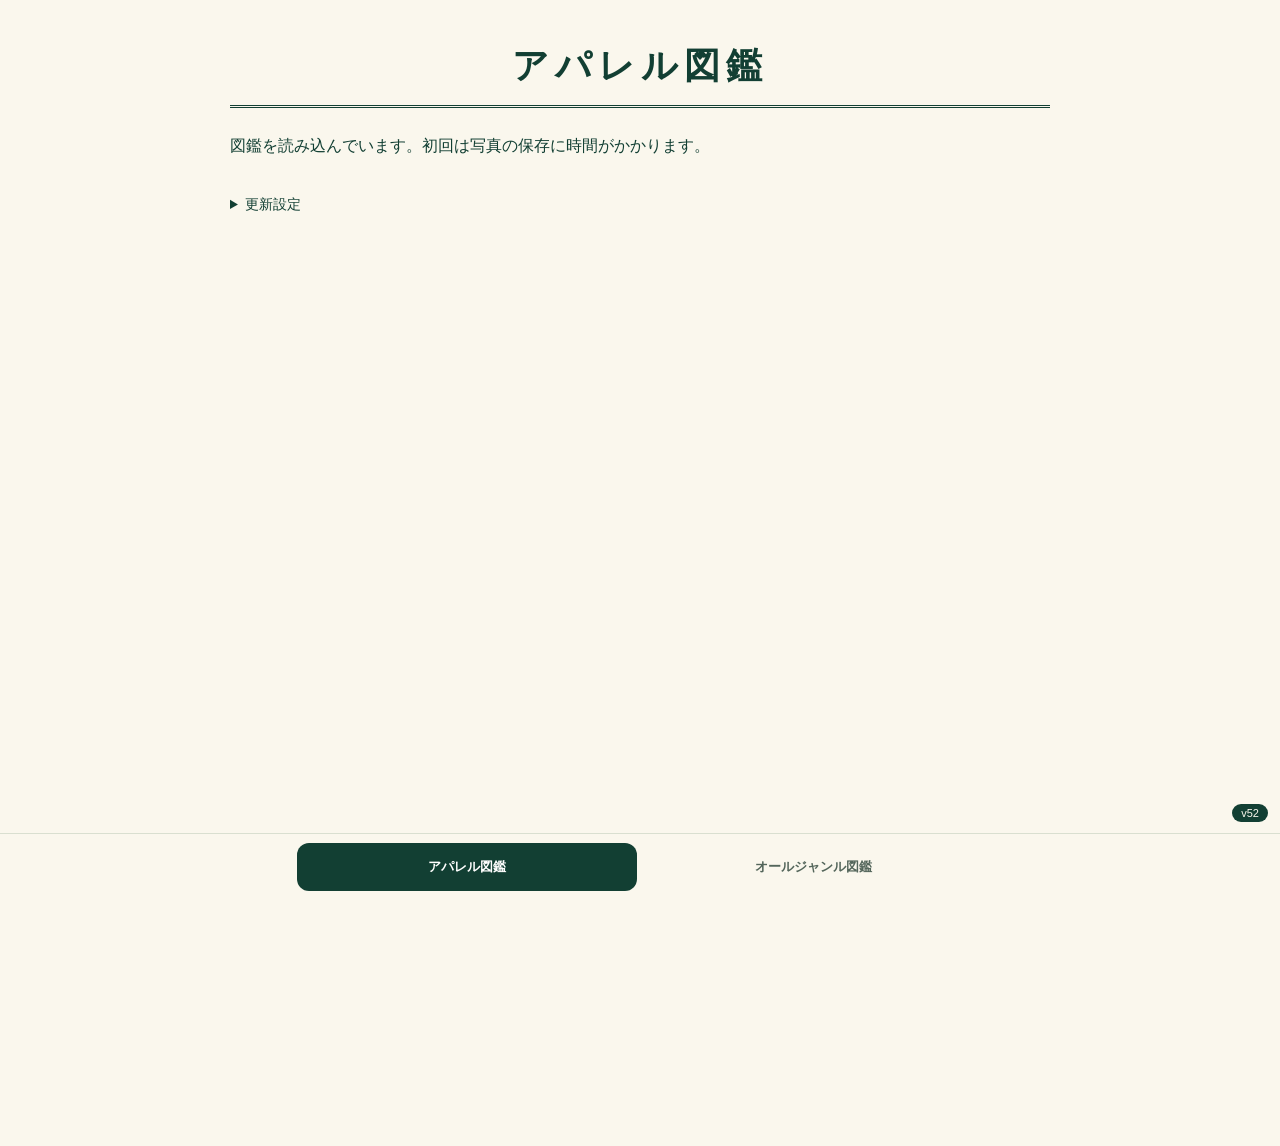
==== commit 759a9583: "Organize guide categories and concise value factors in v52" ====
--- a/brand-guide/index.html
+++ b/brand-guide/index.html
@@ -7,12 +7,12 @@
   <meta name="theme-color" content="#123f33">
   <meta http-equiv="Content-Security-Policy" content="default-src 'self'; script-src 'self'; style-src 'self'; img-src 'self' data: blob:; connect-src 'self' https://script.google.com https://script.googleusercontent.com https://*.googleusercontent.com; font-src 'self' data:; object-src 'none'; base-uri 'self'; form-action 'none'; frame-src 'none'; worker-src 'self'; manifest-src 'self'; upgrade-insecure-requests">
   <title>アパレル図鑑</title>
-  <link rel="manifest" href="manifest.json?v=51">
+  <link rel="manifest" href="manifest.json?v=52">
   <link rel="icon" href="icons/icon-192-v3.png">
   <link rel="apple-touch-icon" href="icons/icon-192-v3.png">
-  <link rel="stylesheet" href="app.css?v=51">
-  <link rel="stylesheet" href="../brand-guide.css?v=51">
-  <link rel="stylesheet" href="all-genre.css?v=51">
+  <link rel="stylesheet" href="app.css?v=52">
+  <link rel="stylesheet" href="../brand-guide.css?v=52">
+  <link rel="stylesheet" href="all-genre.css?v=52">
 </head>
 <body>
   <main id="app"><p>図鑑を読み込み中…</p></main>
@@ -21,15 +21,16 @@
     <button type="button" data-pane="app" aria-pressed="true" aria-controls="app">アパレル図鑑</button>
     <button type="button" data-pane="all-genre" aria-pressed="false" aria-controls="all-genre">オールジャンル図鑑</button>
   </nav>
-  <div class="app-version-badge" id="app-version-badge" data-version="v51">v51</div>
+  <div class="app-version-badge" id="app-version-badge" data-version="v52">v52</div>
   <div id="toast" class="toast" role="status" aria-live="polite"></div>
-  <script src="../brand-guide-assets.js?v=51"></script>
-  <script src="../brand-guide-sync.js?v=51"></script>
-  <script src="all-genre-data.js?v=51"></script>
-  <script src="../brand-guide.js?v=51"></script>
-  <script src="bootstrap.js?v=51"></script>
-  <script src="app.js?v=51"></script>
-  <script src="taxonomy.js?v=51"></script>
-  <script src="all-genre.js?v=51"></script>
+  <script src="../brand-guide-assets.js?v=52"></script>
+  <script src="../brand-guide-sync.js?v=52"></script>
+  <script src="all-genre-data.js?v=52"></script>
+  <script src="../brand-guide.js?v=52"></script>
+  <script src="bootstrap.js?v=52"></script>
+  <script src="app.js?v=52"></script>
+  <script src="taxonomy.js?v=52"></script>
+  <script src="organize.js?v=52"></script>
+  <script src="all-genre.js?v=52"></script>
 </body>
 </html>
--- a/brand-guide/all-genre.css
+++ b/brand-guide/all-genre.css
@@ -1,40 +1,85 @@
-#app,#all-genre{padding-bottom:calc(112px + env(safe-area-inset-bottom))}.guide-tabs{position:fixed;z-index:20;bottom:0;left:0;right:0;display:flex;justify-content:center;gap:6px;padding:9px 12px calc(9px + env(safe-area-inset-bottom));background:#faf7edf5;border-top:1px solid #d9dfd0;backdrop-filter:blur(12px)}.guide-tabs button{flex:1;max-width:340px;min-height:48px;border:0;background:transparent;color:#54665b;border-radius:12px;font-weight:700;font-size:13px}.guide-tabs button[aria-pressed=true]{background:#123f33;color:#fff}.app-version-badge{bottom:calc(78px + env(safe-area-inset-bottom));z-index:21;pointer-events:none}#all-genre{max-width:1120px;margin:auto;padding:22px 16px calc(112px + env(safe-area-inset-bottom))}.ag-header h1{font-size:30px;letter-spacing:-1px;margin:8px 0}.ag-eyebrow{font-size:11px;font-weight:700;letter-spacing:.08em;margin:0;color:#627467}.ag-muted{font-size:12px;color:#667469;line-height:1.6}.ag-genres{display:flex;gap:8px;flex-wrap:wrap;margin:24px 0 14px}.ag-genre,.ag-button{border:1px solid #c4cdbf;border-radius:20px;background:transparent;color:inherit;padding:10px 15px;cursor:pointer;min-height:44px}.ag-genre[aria-pressed=true]{background:#dfe8d6;border-color:#123f33}.ag-grid{display:grid;grid-template-columns:repeat(3,minmax(0,1fr));gap:18px}.ag-card{padding:0;text-align:left;overflow:hidden;border:1px solid #e0e3d8;border-radius:16px;background:#fff;color:inherit;cursor:pointer;min-width:0}.ag-card:hover{border-color:#7c987c;box-shadow:0 6px 20px #123f3310}.ag-card img{display:block;width:100%;aspect-ratio:16/10;object-fit:contain;background:#e9eae4}.ag-card-body{padding:15px}.ag-card h3{font-size:16px;line-height:1.45;margin:7px 0 12px}.ag-features{display:flex;gap:5px;flex-wrap:wrap}.ag-chip{font-size:11px;line-height:1.5;background:#e4ecde;border-radius:5px;padding:4px 7px}.ag-unconfirmed{background:#f6efd9;color:#756139}.ag-held{margin-top:26px;padding:16px 0;border-top:1px solid #d9dfd0;font-size:12px;color:#667469}.ag-held summary,details summary{cursor:pointer;min-height:32px}.ag-detail{box-sizing:border-box;width:min(720px,94vw);max-height:90dvh;overflow:auto;border:1px solid #d9dfd0;border-radius:18px;background:#faf7ed;color:#123f33;padding:24px;line-height:1.7}.ag-detail::backdrop{background:#112e2677}.ag-detail>img{width:100%;max-height:55vh;object-fit:contain;background:#e9eae4}.ag-close{display:block;margin:0 0 15px auto}.ag-detail h2{font-size:23px}.ag-detail h3{font-size:16px}.ag-detail h4{font-size:14px}.ag-detail details{padding:15px 0;margin:18px 0;border-top:1px solid #ccd5c6;border-bottom:1px solid #ccd5c6;font-size:13px}.ag-detail a{display:block;margin:10px 0;color:#225b43;overflow-wrap:anywhere}.ag-prices{display:grid;grid-template-columns:1fr 1fr;gap:8px}.ag-prices dd{margin:0;text-align:right}.ag-empty{grid-column:1/-1;padding:30px 0}@media(max-width:700px){.ag-grid{grid-template-columns:repeat(2,minmax(0,1fr));gap:10px}.ag-card-body{padding:10px}.ag-card h3{font-size:14px}.ag-chip{font-size:10px;padding:3px 5px}.ag-detail{padding:16px}.ag-header h1{font-size:27px}}@media(prefers-reduced-motion:no-preference){.ag-card{transition:box-shadow .15s,border-color .15s}}
-
-.ag-header{margin-bottom:20px}.ag-genres{margin:18px 0 12px}.ag-subgenre-box{padding:12px 0 16px;margin-bottom:16px;border-bottom:1px solid #d9dfd0}.ag-subgenres{display:flex;gap:7px;flex-wrap:wrap}.ag-subgenre{padding:7px 12px;font-size:13px;background:#fff;min-height:44px}.ag-section-title{font-size:20px;margin:0 0 12px}.ag-factor-section{margin:22px 0 30px}.ag-factor-list{border-top:1px solid #d9dfd0}.ag-factor-row{border-bottom:1px solid #d9dfd0;padding:12px 0}.ag-factor-row>summary{display:flex;gap:8px;align-items:center;flex-wrap:wrap;min-height:44px}.ag-factor-label{font-size:15px;font-weight:700}.ag-factor-pending{font-size:11px;background:#f6efd9;color:#756139;padding:3px 6px;border-radius:4px}.ag-factor-brands{width:100%;font-size:12px;color:#667469}.ag-factor-row>summary:after{content:'＋';margin-left:auto;color:#667469}.ag-factor-row[open]>summary:after{content:'−'}.ag-factor-product{display:block;border:0;background:transparent;color:#225b43;padding:8px 0;text-align:left;font:inherit;font-size:13px;text-decoration:underline;cursor:pointer}.ag-product-section{border-top:2px solid #123f33;padding-top:22px}.ag-card-type{font-size:11px;color:#667469;margin:0}.ag-card h3{margin-bottom:8px}.ag-empty{font-size:13px;color:#667469;padding:14px 0}.ag-genre:focus-visible,.ag-card:focus-visible,.ag-factor-row>summary:focus-visible,.ag-factor-product:focus-visible{outline:2px solid #123f33;outline-offset:3px}.ag-subgenre-box[hidden]{display:none}
-
-.ag-factor-row>summary{display:grid;grid-template-columns:minmax(0,1fr) auto 18px;column-gap:8px;row-gap:4px}.ag-factor-brands{grid-column:1/3;width:auto}.ag-factor-row>summary:after{grid-column:3;grid-row:1/3;margin:0;text-align:center}.ag-factor-pending{grid-column:2;grid-row:1}.ag-factor-label{grid-column:1;grid-row:1}#all-genre{box-sizing:border-box;width:100%}@media(max-width:700px){.ag-genres{flex-wrap:nowrap;overflow-x:auto;padding:3px 0 8px;margin:14px 0 10px}.ag-genres .ag-genre{flex:none;font-size:14px;padding:8px 13px}.ag-subgenre-box{padding-top:4px;margin-bottom:12px}.ag-factor-section{margin:20px 0 24px}.ag-factor-row{padding:9px 0}.ag-section-title{font-size:18px}}
-
-.ag-example-badge{display:inline-block;font-size:10px;color:#526b5c;background:#eef3e8;border-radius:4px;padding:2px 5px;margin:6px 0 0}.ag-factor-row a{display:block;font-size:12px;color:#225b43;margin:6px 0}
-
- .ag-factor-context{font-size:11px;line-height:1.5;color:#667469;margin:-4px 0 12px}.ag-factor-group{margin-bottom:18px}.ag-quick-title{font-size:16px;margin:16px 0 4px}.ag-factor-row{padding:0}.ag-factor-row>summary{min-height:56px;padding:8px 0;box-sizing:border-box}.ag-factor-content{padding:0 0 16px;font-size:13px;line-height:1.7;overflow-wrap:anywhere}.ag-factor-example{padding:10px 0;border-top:1px solid #e2e6d9}.ag-factor-example:first-of-type{border-top:0}.ag-factor-example-title{font-size:14px;margin:0 0 8px}.ag-factor-example p{margin:8px 0}.ag-factor-example h5{font-size:12px;margin:12px 0 4px}.ag-factor-example ul{padding-left:1.3em;margin:4px 0}.ag-factor-condition{font-weight:700}.ag-quick-caution{font-size:11px;color:#756139}.ag-factor-evidence{font-size:12px}.ag-factor-evidence summary{display:flex;align-items:center;min-height:44px;color:#225b43}.ag-factor-evidence summary:after{content:'＋';margin-left:auto}.ag-factor-evidence[open] summary:after{content:'−'}.ag-factor-evidence summary:focus-visible{outline:2px solid #123f33;outline-offset:3px}
-
-.ag-brand-section{margin:22px 0 26px}.ag-brand-list{display:flex;flex-wrap:wrap;gap:8px;list-style:none;padding:0;margin:0}.ag-brand-list li{max-width:100%;box-sizing:border-box;border:1px solid #c4cdbf;border-radius:7px;padding:7px 11px;font-size:14px;font-weight:700;line-height:1.5;overflow-wrap:anywhere}.ag-brand-list .ag-brand-empty{border:0;padding:0;font-size:13px;font-weight:400;color:#667469}
-
-.ag-middle-box{margin:0 0 10px}.ag-middles{display:flex;flex-wrap:wrap;gap:7px}.ag-middle{border-radius:10px;padding:8px 12px;font-size:14px;background:#edf1e7}.ag-middle[aria-pressed=true]{background:#123f33;color:#faf7ed}.ag-middle-box[hidden]{display:none}
-
-.ag-header .bg-title{font:700 clamp(22px,7vw,36px)/1.7 'Hiragino Mincho ProN',serif;text-align:center;letter-spacing:clamp(2px,1vw,6px);margin:8px 0;padding-bottom:14px;border-bottom:double 3px #123f33}
-
-/* Keep the chosen category visible; show the selector only when needed. */
-.ag-picker{margin:16px 0 24px;border-bottom:1px solid #d9dfd0}
-.ag-current-path{display:flex;align-items:center;gap:10px;list-style:none;min-height:48px;padding:8px 0;font-size:15px;font-weight:700;line-height:1.6;overflow-wrap:anywhere}
-.ag-current-path::-webkit-details-marker,.ag-brand-section>summary::-webkit-details-marker{display:none}
-.ag-current-path:after,.ag-brand-section>summary:after{content:'⌄';margin-left:auto;flex:none}
-.ag-picker[open]>.ag-current-path:after,.ag-brand-section[open]>summary:after{content:'⌃'}
-.ag-picker .ag-subgenre-box{border-bottom:0;margin-bottom:0}
-.ag-picker[hidden],.ag-genres[hidden],.ag-brand-section[hidden],.ag-factor-section[hidden],.ag-product-section[hidden]{display:none}
-.ag-brand-section{margin:10px 0 24px;border-bottom:1px solid #d9dfd0}
-.ag-brand-section>summary{display:flex;align-items:center;min-height:44px;list-style:none;font-size:15px;font-weight:700}
-.ag-brand-list{padding:8px 0 16px}
-.ag-current-path:focus-visible,.ag-brand-section>summary:focus-visible,.ag-button:focus-visible,.ag-detail summary:focus-visible{outline:2px solid #123f33;outline-offset:3px}
-
-/* The header stays in the dialog while only its content scrolls. */
-.ag-detail{padding:0;overflow:hidden;max-height:90dvh}
+/* Store-side reference: short labels first, conditions and evidence on tap. */
+#app,#all-genre{padding-bottom:calc(112px + env(safe-area-inset-bottom))}
+#all-genre{box-sizing:border-box;max-width:1120px;width:100%;margin:auto;padding:20px 20px calc(112px + env(safe-area-inset-bottom))}
+.guide-tabs{position:fixed;z-index:20;bottom:0;left:0;right:0;display:flex;justify-content:center;gap:6px;padding:9px 12px calc(9px + env(safe-area-inset-bottom));background:#faf7edf5;border-top:1px solid #d9dfd0;backdrop-filter:blur(12px)}
+.guide-tabs button{flex:1;max-width:340px;min-height:48px;border:0;background:transparent;color:#54665b;border-radius:12px;font-weight:700;font-size:13px;cursor:pointer}
+.guide-tabs button[aria-pressed=true]{background:#123f33;color:#fff}
+.app-version-badge{bottom:calc(78px + env(safe-area-inset-bottom));z-index:21;pointer-events:none}
+.ag-header .bg-title{font:700 clamp(22px,7vw,34px)/1.6 'Hiragino Mincho ProN',serif;text-align:center;letter-spacing:3px;margin:8px 0 16px;padding-bottom:12px;border-bottom:double 3px #123f33}
+.ag-muted{font-size:13px;color:#667469;line-height:1.65}
+.ag-picker{margin:0 0 24px;border-bottom:1px solid #d9dfd0}
+.ag-current-path{display:flex;align-items:center;gap:12px;list-style:none;min-height:48px;padding:8px 0;font-size:14px;font-weight:700;line-height:1.6;overflow-wrap:anywhere;cursor:pointer}
+.ag-current-path::-webkit-details-marker{display:none}
+.ag-current-path:after{content:'変更';margin-left:auto;flex:none;padding:4px 10px;font-size:12px;border:1px solid #c4cdbf;border-radius:6px;font-weight:400}
+.ag-picker[open]>.ag-current-path:after{content:'閉じる'}
+.ag-genres,.ag-middles,.ag-subgenres{display:flex;gap:7px;flex-wrap:wrap;margin:12px 0}
+.ag-middle-box,.ag-subgenre-box{border-top:1px solid #d9dfd0}
+.ag-genre,.ag-button{border:1px solid #c4cdbf;border-radius:8px;background:transparent;color:inherit;padding:9px 13px;cursor:pointer;min-height:44px;font-size:14px}
+.ag-genre[aria-pressed=true]{background:#dfe8d6;border-color:#123f33;font-weight:700}
+.ag-middle[aria-pressed=true]{background:#123f33;color:#fff}
+.ag-subgenre{background:#fff}
+.ag-section-title{font-size:19px;line-height:1.5;margin:0 0 12px;font-weight:700}
+.ag-brand-section{margin:0 0 26px}
+.ag-brand-list{display:flex;flex-wrap:wrap;gap:7px;list-style:none;padding:0;margin:0}
+.ag-brand-list li{min-width:0;max-width:100%}
+.ag-brand{box-sizing:border-box;max-width:100%;min-height:44px;border:1px solid #c4cdbf;border-radius:6px;background:transparent;color:inherit;padding:8px 12px;font-size:14px;font-weight:600;line-height:1.5;overflow-wrap:anywhere;cursor:pointer}
+.ag-brand[aria-pressed=true]{border-color:#123f33;background:#123f33;color:#fff}
+.ag-factor-section{margin:0 0 28px}
+.ag-factor-group{margin:0 0 14px}
+.ag-factor-group-title{font-size:12px;font-weight:400;color:#667469;margin:0 0 7px}
+.ag-factor-tiles{display:grid;grid-template-columns:repeat(3,minmax(0,1fr));gap:8px}
+.ag-factor-tile{display:flex;align-items:center;gap:8px;min-width:0;min-height:50px;padding:12px 14px;border:1px solid #ccd8c6;border-radius:8px;background:#eaf0e4;color:#123f33;text-align:left;cursor:pointer}
+.ag-factor-label{font-size:15px;font-weight:700;line-height:1.5;overflow-wrap:anywhere}
+.ag-factor-arrow{font-size:22px;color:#667469;line-height:1;margin-left:auto;flex:none}
+.ag-factor-pending{font-size:11px;background:#f6efd9;color:#756139;padding:3px 6px;border-radius:4px;white-space:nowrap}
+.ag-product-section{border-top:2px solid #123f33;padding-top:22px}
+.ag-product-tools{display:flex;gap:8px;align-items:center;flex-wrap:wrap;margin-bottom:8px}
+.ag-product-tools input{box-sizing:border-box;min-width:0;flex:1;min-height:44px;max-width:440px;border:1px solid #c4cdbf;background:#fff;border-radius:7px;padding:10px 12px;font-size:16px;color:inherit}
+.ag-clear-brand{border:1px solid #123f33;border-radius:6px;background:#dfe8d6;color:inherit;min-height:44px;padding:8px 12px;font-size:13px;cursor:pointer;overflow-wrap:anywhere;max-width:100%}
+.ag-result-count{font-size:12px;color:#667469;margin:10px 0 12px}
+.ag-grid{display:grid;grid-template-columns:repeat(3,minmax(0,1fr));gap:16px}
+.ag-card{padding:0;text-align:left;overflow:hidden;border:1px solid #e0e3d8;border-radius:12px;background:#fff;color:inherit;cursor:pointer;min-width:0}
+.ag-card img{display:block;width:100%;aspect-ratio:16/10;object-fit:contain;background:#e9eae4}
+.ag-card-body{padding:12px}
+.ag-card h3{font-size:15px;line-height:1.5;margin:6px 0;overflow-wrap:anywhere}
+.ag-eyebrow{font-size:12px;font-weight:600;margin:0;color:#627467;overflow-wrap:anywhere}
+.ag-example-badge{display:inline-block;font-size:10px;color:#526b5c;background:#eef3e8;border-radius:4px;padding:2px 5px;margin:6px 0 0}
+.ag-card:hover,.ag-brand:hover,.ag-factor-tile:hover{border-color:#123f33}
+.ag-held{margin-top:26px;padding:16px 0;border-top:1px solid #d9dfd0;font-size:12px;color:#667469}
+.ag-held summary,details summary{cursor:pointer;min-height:32px}
+.ag-detail{box-sizing:border-box;width:min(720px,94vw);max-height:90dvh;overflow:hidden;border:1px solid #d9dfd0;border-radius:16px;background:#faf7ed;color:#123f33;padding:0;line-height:1.7}
 .ag-detail[open]{display:flex;flex-direction:column}
+.ag-detail::backdrop{background:#112e2677}
 .ag-detail-header{display:flex;justify-content:flex-end;flex:none;padding:8px 16px;background:#faf7ed;border-bottom:1px solid #d9dfd0}
 .ag-detail .ag-close{margin:0;flex:none}
 .ag-detail-body{overflow:auto;min-height:0;overscroll-behavior:contain;padding:20px 24px}
 .ag-detail-body>img{display:block;width:100%;max-height:45dvh;object-fit:contain;background:#e9eae4}
-.ag-detail-body h2{margin:16px 0 8px;overflow-wrap:anywhere}
-.ag-detail-body ul{padding-left:1.3em}
-.ag-detail-body section{margin:22px 0}
-@media(max-width:700px){.ag-detail-body{padding:16px}.ag-detail-header{padding:8px 12px}.ag-current-path{font-size:14px}.ag-picker{margin-bottom:16px}}
+.ag-detail h2{font-size:23px;margin:12px 0 8px;overflow-wrap:anywhere}
+.ag-detail h3{font-size:15px;margin:16px 0 6px}
+.ag-detail h4{font-size:14px}
+.ag-detail p,.ag-detail li{font-size:14px}
+.ag-detail-body ul{padding-left:1.3em;margin:6px 0}
+.ag-detail-body section{margin:18px 0}
+.ag-detail details{padding:14px 0;margin:18px 0 0;border-top:1px solid #ccd5c6;font-size:13px}
+.ag-detail a{display:block;margin:10px 0;color:#225b43;overflow-wrap:anywhere;font-size:13px}
+.ag-factor-condition+.ag-factor-condition{border-top:1px solid #d9dfd0;padding-top:8px}
+.ag-factor-condition>h3{font-size:17px}
+.ag-prices{display:grid;grid-template-columns:1fr 1fr;gap:8px}.ag-prices dd{margin:0;text-align:right}
+#all-genre button:focus-visible,#all-genre summary:focus-visible,.ag-detail button:focus-visible,.ag-detail summary:focus-visible{outline:2px solid #123f33;outline-offset:3px}
+[hidden]{display:none!important}
+@media(max-width:700px){
+  #all-genre{padding:16px 16px calc(112px + env(safe-area-inset-bottom))}
+  .ag-header .bg-title{font-size:24px;letter-spacing:2px}
+  .ag-picker{margin-bottom:20px}
+  .ag-genres{flex-wrap:nowrap;overflow-x:auto;padding:3px 1px 8px}
+  .ag-genres .ag-genre{flex:none}
+  .ag-section-title{font-size:18px;margin-bottom:10px}
+  .ag-brand-section{margin-bottom:22px}
+  .ag-brand{font-size:13px;padding:8px 10px}
+  .ag-factor-tiles{grid-template-columns:repeat(2,minmax(0,1fr));gap:7px}
+  .ag-factor-tile{min-height:48px;padding:10px 11px;gap:5px}
+  .ag-factor-label{font-size:14px}
+  .ag-grid{grid-template-columns:repeat(2,minmax(0,1fr));gap:10px}
+  .ag-card-body{padding:10px}.ag-card h3{font-size:14px}
+  .ag-detail-body{padding:16px}.ag-detail-header{padding:8px 12px}
+}
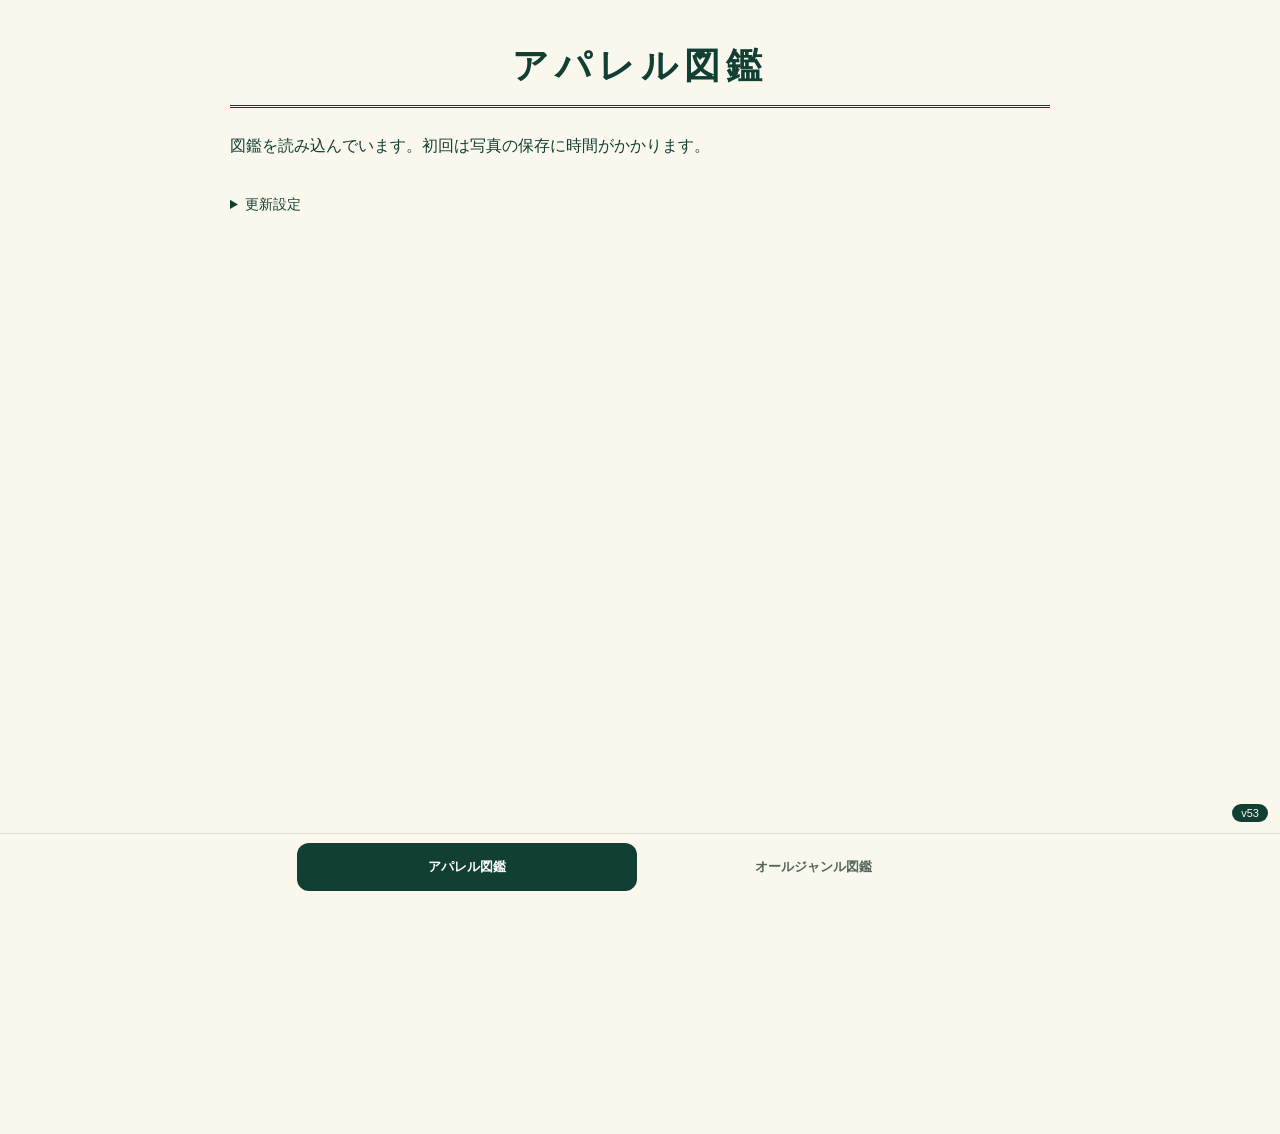
==== commit ccc00c1d: "Implement staged genre navigation and photo list in guide v53" ====
--- a/brand-guide/index.html
+++ b/brand-guide/index.html
@@ -7,12 +7,12 @@
   <meta name="theme-color" content="#123f33">
   <meta http-equiv="Content-Security-Policy" content="default-src 'self'; script-src 'self'; style-src 'self'; img-src 'self' data: blob:; connect-src 'self' https://script.google.com https://script.googleusercontent.com https://*.googleusercontent.com; font-src 'self' data:; object-src 'none'; base-uri 'self'; form-action 'none'; frame-src 'none'; worker-src 'self'; manifest-src 'self'; upgrade-insecure-requests">
   <title>アパレル図鑑</title>
-  <link rel="manifest" href="manifest.json?v=52">
+  <link rel="manifest" href="manifest.json?v=53">
   <link rel="icon" href="icons/icon-192-v3.png">
   <link rel="apple-touch-icon" href="icons/icon-192-v3.png">
-  <link rel="stylesheet" href="app.css?v=52">
-  <link rel="stylesheet" href="../brand-guide.css?v=52">
-  <link rel="stylesheet" href="all-genre.css?v=52">
+  <link rel="stylesheet" href="app.css?v=53">
+  <link rel="stylesheet" href="../brand-guide.css?v=53">
+  <link rel="stylesheet" href="all-genre.css?v=53">
 </head>
 <body>
   <main id="app"><p>図鑑を読み込み中…</p></main>
@@ -21,16 +21,16 @@
     <button type="button" data-pane="app" aria-pressed="true" aria-controls="app">アパレル図鑑</button>
     <button type="button" data-pane="all-genre" aria-pressed="false" aria-controls="all-genre">オールジャンル図鑑</button>
   </nav>
-  <div class="app-version-badge" id="app-version-badge" data-version="v52">v52</div>
+  <div class="app-version-badge" id="app-version-badge" data-version="v53">v53</div>
   <div id="toast" class="toast" role="status" aria-live="polite"></div>
-  <script src="../brand-guide-assets.js?v=52"></script>
-  <script src="../brand-guide-sync.js?v=52"></script>
-  <script src="all-genre-data.js?v=52"></script>
-  <script src="../brand-guide.js?v=52"></script>
-  <script src="bootstrap.js?v=52"></script>
-  <script src="app.js?v=52"></script>
-  <script src="taxonomy.js?v=52"></script>
-  <script src="organize.js?v=52"></script>
-  <script src="all-genre.js?v=52"></script>
+  <script src="../brand-guide-assets.js?v=53"></script>
+  <script src="../brand-guide-sync.js?v=53"></script>
+  <script src="all-genre-data.js?v=53"></script>
+  <script src="../brand-guide.js?v=53"></script>
+  <script src="bootstrap.js?v=53"></script>
+  <script src="app.js?v=53"></script>
+  <script src="taxonomy.js?v=53"></script>
+  <script src="organize.js?v=53"></script>
+  <script src="all-genre.js?v=53"></script>
 </body>
 </html>
--- a/brand-guide/all-genre.css
+++ b/brand-guide/all-genre.css
@@ -1,85 +1,103 @@
-/* Store-side reference: short labels first, conditions and evidence on tap. */
-#app,#all-genre{padding-bottom:calc(112px + env(safe-area-inset-bottom))}
-#all-genre{box-sizing:border-box;max-width:1120px;width:100%;margin:auto;padding:20px 20px calc(112px + env(safe-area-inset-bottom))}
+/* One clear choice per screen. Real library photos and evidence stay unchanged. */
+#app,#all-genre{padding-bottom:calc(100px + env(safe-area-inset-bottom))}
+#all-genre{--ag-line:#d0d6cc;--ag-muted:#637369;box-sizing:border-box;max-width:760px;width:100%;margin:auto;padding:20px 20px calc(100px + env(safe-area-inset-bottom));line-height:1.65;overflow-wrap:anywhere}
+#all-genre *,#all-genre *::before,#all-genre *::after{box-sizing:border-box}
 .guide-tabs{position:fixed;z-index:20;bottom:0;left:0;right:0;display:flex;justify-content:center;gap:6px;padding:9px 12px calc(9px + env(safe-area-inset-bottom));background:#faf7edf5;border-top:1px solid #d9dfd0;backdrop-filter:blur(12px)}
 .guide-tabs button{flex:1;max-width:340px;min-height:48px;border:0;background:transparent;color:#54665b;border-radius:12px;font-weight:700;font-size:13px;cursor:pointer}
 .guide-tabs button[aria-pressed=true]{background:#123f33;color:#fff}
 .app-version-badge{bottom:calc(78px + env(safe-area-inset-bottom));z-index:21;pointer-events:none}
-.ag-header .bg-title{font:700 clamp(22px,7vw,34px)/1.6 'Hiragino Mincho ProN',serif;text-align:center;letter-spacing:3px;margin:8px 0 16px;padding-bottom:12px;border-bottom:double 3px #123f33}
-.ag-muted{font-size:13px;color:#667469;line-height:1.65}
-.ag-picker{margin:0 0 24px;border-bottom:1px solid #d9dfd0}
-.ag-current-path{display:flex;align-items:center;gap:12px;list-style:none;min-height:48px;padding:8px 0;font-size:14px;font-weight:700;line-height:1.6;overflow-wrap:anywhere;cursor:pointer}
-.ag-current-path::-webkit-details-marker{display:none}
-.ag-current-path:after{content:'変更';margin-left:auto;flex:none;padding:4px 10px;font-size:12px;border:1px solid #c4cdbf;border-radius:6px;font-weight:400}
-.ag-picker[open]>.ag-current-path:after{content:'閉じる'}
-.ag-genres,.ag-middles,.ag-subgenres{display:flex;gap:7px;flex-wrap:wrap;margin:12px 0}
-.ag-middle-box,.ag-subgenre-box{border-top:1px solid #d9dfd0}
-.ag-genre,.ag-button{border:1px solid #c4cdbf;border-radius:8px;background:transparent;color:inherit;padding:9px 13px;cursor:pointer;min-height:44px;font-size:14px}
-.ag-genre[aria-pressed=true]{background:#dfe8d6;border-color:#123f33;font-weight:700}
-.ag-middle[aria-pressed=true]{background:#123f33;color:#fff}
-.ag-subgenre{background:#fff}
-.ag-section-title{font-size:19px;line-height:1.5;margin:0 0 12px;font-weight:700}
-.ag-brand-section{margin:0 0 26px}
-.ag-brand-list{display:flex;flex-wrap:wrap;gap:7px;list-style:none;padding:0;margin:0}
-.ag-brand-list li{min-width:0;max-width:100%}
-.ag-brand{box-sizing:border-box;max-width:100%;min-height:44px;border:1px solid #c4cdbf;border-radius:6px;background:transparent;color:inherit;padding:8px 12px;font-size:14px;font-weight:600;line-height:1.5;overflow-wrap:anywhere;cursor:pointer}
-.ag-brand[aria-pressed=true]{border-color:#123f33;background:#123f33;color:#fff}
-.ag-factor-section{margin:0 0 28px}
-.ag-factor-group{margin:0 0 14px}
-.ag-factor-group-title{font-size:12px;font-weight:400;color:#667469;margin:0 0 7px}
-.ag-factor-tiles{display:grid;grid-template-columns:repeat(3,minmax(0,1fr));gap:8px}
-.ag-factor-tile{display:flex;align-items:center;gap:8px;min-width:0;min-height:50px;padding:12px 14px;border:1px solid #ccd8c6;border-radius:8px;background:#eaf0e4;color:#123f33;text-align:left;cursor:pointer}
-.ag-factor-label{font-size:15px;font-weight:700;line-height:1.5;overflow-wrap:anywhere}
-.ag-factor-arrow{font-size:22px;color:#667469;line-height:1;margin-left:auto;flex:none}
-.ag-factor-pending{font-size:11px;background:#f6efd9;color:#756139;padding:3px 6px;border-radius:4px;white-space:nowrap}
-.ag-product-section{border-top:2px solid #123f33;padding-top:22px}
-.ag-product-tools{display:flex;gap:8px;align-items:center;flex-wrap:wrap;margin-bottom:8px}
-.ag-product-tools input{box-sizing:border-box;min-width:0;flex:1;min-height:44px;max-width:440px;border:1px solid #c4cdbf;background:#fff;border-radius:7px;padding:10px 12px;font-size:16px;color:inherit}
-.ag-clear-brand{border:1px solid #123f33;border-radius:6px;background:#dfe8d6;color:inherit;min-height:44px;padding:8px 12px;font-size:13px;cursor:pointer;overflow-wrap:anywhere;max-width:100%}
-.ag-result-count{font-size:12px;color:#667469;margin:10px 0 12px}
-.ag-grid{display:grid;grid-template-columns:repeat(3,minmax(0,1fr));gap:16px}
-.ag-card{padding:0;text-align:left;overflow:hidden;border:1px solid #e0e3d8;border-radius:12px;background:#fff;color:inherit;cursor:pointer;min-width:0}
-.ag-card img{display:block;width:100%;aspect-ratio:16/10;object-fit:contain;background:#e9eae4}
-.ag-card-body{padding:12px}
-.ag-card h3{font-size:15px;line-height:1.5;margin:6px 0;overflow-wrap:anywhere}
-.ag-eyebrow{font-size:12px;font-weight:600;margin:0;color:#627467;overflow-wrap:anywhere}
-.ag-example-badge{display:inline-block;font-size:10px;color:#526b5c;background:#eef3e8;border-radius:4px;padding:2px 5px;margin:6px 0 0}
-.ag-card:hover,.ag-brand:hover,.ag-factor-tile:hover{border-color:#123f33}
-.ag-held{margin-top:26px;padding:16px 0;border-top:1px solid #d9dfd0;font-size:12px;color:#667469}
-.ag-held summary,details summary{cursor:pointer;min-height:32px}
-.ag-detail{box-sizing:border-box;width:min(720px,94vw);max-height:90dvh;overflow:hidden;border:1px solid #d9dfd0;border-radius:16px;background:#faf7ed;color:#123f33;padding:0;line-height:1.7}
-.ag-detail[open]{display:flex;flex-direction:column}
-.ag-detail::backdrop{background:#112e2677}
-.ag-detail-header{display:flex;justify-content:flex-end;flex:none;padding:8px 16px;background:#faf7ed;border-bottom:1px solid #d9dfd0}
-.ag-detail .ag-close{margin:0;flex:none}
-.ag-detail-body{overflow:auto;min-height:0;overscroll-behavior:contain;padding:20px 24px}
-.ag-detail-body>img{display:block;width:100%;max-height:45dvh;object-fit:contain;background:#e9eae4}
-.ag-detail h2{font-size:23px;margin:12px 0 8px;overflow-wrap:anywhere}
-.ag-detail h3{font-size:15px;margin:16px 0 6px}
-.ag-detail h4{font-size:14px}
-.ag-detail p,.ag-detail li{font-size:14px}
-.ag-detail-body ul{padding-left:1.3em;margin:6px 0}
-.ag-detail-body section{margin:18px 0}
-.ag-detail details{padding:14px 0;margin:18px 0 0;border-top:1px solid #ccd5c6;font-size:13px}
-.ag-detail a{display:block;margin:10px 0;color:#225b43;overflow-wrap:anywhere;font-size:13px}
-.ag-factor-condition+.ag-factor-condition{border-top:1px solid #d9dfd0;padding-top:8px}
-.ag-factor-condition>h3{font-size:17px}
-.ag-prices{display:grid;grid-template-columns:1fr 1fr;gap:8px}.ag-prices dd{margin:0;text-align:right}
-#all-genre button:focus-visible,#all-genre summary:focus-visible,.ag-detail button:focus-visible,.ag-detail summary:focus-visible{outline:2px solid #123f33;outline-offset:3px}
+.ag-page{min-height:calc(100dvh - 135px);touch-action:pan-y pinch-zoom;background:#faf7ed}
+.ag-header{margin-bottom:22px}
+.ag-header .bg-title,.ag-header .ag-title{font:700 30px/1.45 'Hiragino Mincho ProN','Yu Mincho',serif;text-align:center;letter-spacing:2px;margin:8px 0 0;padding-bottom:16px;border-bottom:double 5px #123f33}
+.ag-back{display:inline-flex;align-items:center;gap:2px;min-height:44px;padding:0 8px 0 0;margin:0 0 2px;border:0;background:none;color:#123f33;cursor:pointer;font-size:15px}
+.ag-icon{display:inline-block;flex:none;width:22px;height:22px;background:currentColor;mask-repeat:no-repeat;mask-position:center;mask-size:contain;-webkit-mask-repeat:no-repeat;-webkit-mask-position:center;-webkit-mask-size:contain}
+.ag-chevron-right{mask-image:url('icons/feather/chevron-right.svg');-webkit-mask-image:url('icons/feather/chevron-right.svg')}
+.ag-chevron-left{mask-image:url('icons/feather/chevron-left.svg');-webkit-mask-image:url('icons/feather/chevron-left.svg')}
+.ag-category-list{padding:0;margin:0;list-style:none}
+.ag-category{display:flex;align-items:center;justify-content:space-between;gap:16px;width:100%;min-height:66px;border:0;border-bottom:1px solid var(--ag-line);border-radius:0;padding:16px 12px;text-align:left;background:transparent;color:#123f33;font-size:18px;line-height:1.5;font-weight:600;cursor:pointer}
+.ag-category .ag-icon,.ag-product-row>.ag-icon{color:var(--ag-muted)}
+.ag-category:hover,.ag-category:active,.ag-product-row:hover,.ag-product-row:active{background:#e9ede2}
+.ag-current-path{display:flex;align-items:center;justify-content:space-between;gap:12px;font-size:12px;line-height:1.7;color:var(--ag-muted);margin:0 0 16px}
+.ag-current-path>span{min-width:0}
+.ag-change{flex:none;min-height:40px;padding:5px 14px;border:1px solid #123f33;border-radius:8px;background:transparent;color:#123f33;font-size:13px;cursor:pointer}
+.ag-search{display:block;width:100%;min-height:52px;padding:12px 12px 12px 43px;border:1px solid #bac5ba;border-radius:8px;background:#fff url('icons/feather/search.svg') no-repeat 14px center;background-size:20px;color:#123f33;font-size:16px;line-height:1.5;margin:0 0 18px}
+.ag-search::placeholder{color:#7b847e;opacity:1}
+.ag-brand-picker,.ag-disclosure{border-top:1px solid var(--ag-line);margin:0}
+.ag-brand-picker>summary,.ag-disclosure>summary{display:flex;align-items:center;justify-content:space-between;gap:12px;min-height:58px;padding:15px 10px;list-style:none;cursor:pointer;font-size:16px;font-weight:600}
+.ag-brand-picker>summary::-webkit-details-marker,.ag-disclosure>summary::-webkit-details-marker{display:none}
+.ag-brand-picker[open]>summary>.ag-icon,.ag-disclosure[open]>summary>.ag-icon{transform:rotate(90deg)}
+.ag-brand-list{display:flex;flex-wrap:wrap;gap:8px;padding:0 8px 16px;margin:0;list-style:none}
+.ag-brand-list li{max-width:100%;min-width:0}
+.ag-brand,.ag-clear-brand{max-width:100%;min-height:44px;border:1px solid #b9c5b7;border-radius:8px;background:transparent;color:#123f33;padding:8px 12px;font-size:14px;cursor:pointer;overflow-wrap:anywhere}
+.ag-brand[aria-pressed=true],.ag-clear-brand{background:#e4ebdd;border-color:#123f33}
+.ag-clear-brand{margin:0 0 14px}
+button.ag-disclosure,button.ag-disclosure-link{display:flex;align-items:center;justify-content:space-between;gap:12px;width:100%;min-height:58px;border:0;border-top:1px solid var(--ag-line);border-bottom:1px solid var(--ag-line);border-radius:0;padding:15px 10px;background:transparent;color:#123f33;text-align:left;font-size:16px;font-weight:600;cursor:pointer}
+.ag-list-title{display:flex;align-items:baseline;gap:12px;font-size:19px;line-height:1.5;margin:26px 0 10px;font-weight:700}
+.ag-result-count{font-size:12px;color:var(--ag-muted);margin:6px 0 10px}
+.ag-product-list{display:flex;flex-direction:column;padding:0;margin:0;list-style:none}
+.ag-product-row{display:flex;align-items:center;gap:14px;width:100%;padding:14px 0;min-height:110px;border:0;border-bottom:1px solid var(--ag-line);border-radius:0;background:transparent;color:#123f33;text-align:left;cursor:pointer}
+.ag-product-image,.ag-product-row>img{display:block;flex:none;width:112px;height:84px;object-fit:contain;background:#e9eae4;border-radius:4px}
+.ag-product-body{flex:1;min-width:0}
+.ag-product-body h3{font-size:16px;line-height:1.55;font-weight:600;margin:0;overflow-wrap:anywhere}
+.ag-product-body p{margin:0 0 3px;font-size:13px;color:var(--ag-muted)}
+.ag-product-body .ag-example-badge{font-size:11px;margin:5px 0 0}
+.ag-product-row>.ag-icon{width:18px;height:18px}
+.ag-eyebrow{font-size:13px;color:var(--ag-muted);margin:4px 0 6px}
+.ag-detail-page .ag-header .ag-title,.ag-detail-page .ag-header .bg-title{font-family:-apple-system,BlinkMacSystemFont,'Hiragino Kaku Gothic ProN',sans-serif;text-align:left;font-size:23px;line-height:1.5;letter-spacing:0}
+.ag-hero-image{display:block;width:100%;padding:0;border:0;border-radius:4px;background:#e9eae4;cursor:zoom-in}
+.ag-detail-image,.ag-hero-image img{display:block;width:100%;max-height:320px;object-fit:contain;border-radius:4px}
+.ag-detail-page h2,.ag-factor-page h2{font-size:18px;line-height:1.5;margin:24px 0 10px}
+.ag-checks{padding-left:0;margin:8px 0 24px;font-size:16px}
+.ag-checks li{padding:3px 0}
+.ag-detail-page .ag-disclosure,.ag-factor-page .ag-disclosure{font-size:14px;line-height:1.8}
+.ag-disclosure p,.ag-disclosure h3,.ag-disclosure h4{margin:12px 10px}
+.ag-disclosure a{display:block;color:#225b43;margin:12px 10px;overflow-wrap:anywhere}
+.ag-disclosure ul{padding-left:1.7em}
+.ag-factor-item{padding:18px 0;border-bottom:1px solid var(--ag-line)}
+.ag-factor-item h2,.ag-factor-item h3{font-size:20px;line-height:1.5;margin:0 0 8px}
+.ag-factor-description{font-size:16px;line-height:1.8;margin:0 0 12px}
+.ag-factor-item p{font-size:16px;line-height:1.8;margin:8px 0}
+.ag-factor-item .ag-disclosure{margin-top:14px}
+.ag-factor-item .ag-disclosure p{font-size:14px;margin:10px}
+.ag-factor-group-title{font-size:13px;font-weight:400;color:var(--ag-muted);margin:22px 0 2px}
+.ag-factor-pending{display:inline-block;font-size:12px;background:#f1ead6;color:#68582f;padding:2px 6px;border-radius:4px;margin:0 0 8px}
+.ag-factor-condition+.ag-factor-condition{border-top:1px solid var(--ag-line);padding-top:14px}
+.ag-factor-condition h3{font-size:16px}
+.ag-prices{display:grid;grid-template-columns:1fr 1fr;gap:8px;margin:12px 10px}
+.ag-prices dd{margin:0;text-align:right}
+.ag-muted,.ag-status{font-size:14px;color:var(--ag-muted);line-height:1.75}
+.ag-held{margin-top:28px;padding:16px 0;border-top:1px solid var(--ag-line);font-size:12px;color:var(--ag-muted)}
+.ag-held summary{cursor:pointer;min-height:44px}
+.ag-photo-dialog{box-sizing:border-box;width:min(960px,96vw);max-height:94dvh;padding:12px;border:1px solid #d0d6cc;border-radius:8px;background:#faf7ed;color:#123f33;overflow:auto}
+.ag-photo-dialog::backdrop{background:#112e26cc}
+.ag-photo-dialog img{display:block;max-width:100%;height:auto;margin:auto}
+.ag-photo-dialog button{min-height:44px;padding:8px 14px;border:1px solid #123f33;border-radius:6px;background:#faf7ed;color:#123f33;font-size:15px;cursor:pointer}
+.ag-swipe-moving{overflow-x:clip}
+.ag-swipe-moving .ag-page{will-change:transform;box-shadow:-10px 0 24px #123f3326}
+#all-genre button:focus-visible,#all-genre summary:focus-visible,#all-genre input:focus-visible,.ag-photo-dialog button:focus-visible{outline:3px solid #b74931;outline-offset:3px}
 [hidden]{display:none!important}
 @media(max-width:700px){
-  #all-genre{padding:16px 16px calc(112px + env(safe-area-inset-bottom))}
-  .ag-header .bg-title{font-size:24px;letter-spacing:2px}
-  .ag-picker{margin-bottom:20px}
-  .ag-genres{flex-wrap:nowrap;overflow-x:auto;padding:3px 1px 8px}
-  .ag-genres .ag-genre{flex:none}
-  .ag-section-title{font-size:18px;margin-bottom:10px}
-  .ag-brand-section{margin-bottom:22px}
-  .ag-brand{font-size:13px;padding:8px 10px}
-  .ag-factor-tiles{grid-template-columns:repeat(2,minmax(0,1fr));gap:7px}
-  .ag-factor-tile{min-height:48px;padding:10px 11px;gap:5px}
-  .ag-factor-label{font-size:14px}
-  .ag-grid{grid-template-columns:repeat(2,minmax(0,1fr));gap:10px}
-  .ag-card-body{padding:10px}.ag-card h3{font-size:14px}
-  .ag-detail-body{padding:16px}.ag-detail-header{padding:8px 12px}
+  #all-genre{padding:16px 20px calc(100px + env(safe-area-inset-bottom))}
+  .ag-header .bg-title,.ag-header .ag-title{font-size:26px;letter-spacing:1px}
+  .ag-product-image,.ag-product-row>img{width:104px;height:78px}
+  .ag-product-body h3{font-size:15px}
+  .ag-product-row{gap:12px}
+  .ag-detail-image,.ag-hero-image img{max-height:250px}
 }
+@media(max-width:359px){
+  #all-genre{padding-left:16px;padding-right:16px}
+  .ag-header .bg-title,.ag-header .ag-title{font-size:23px;letter-spacing:0}
+  .ag-category{font-size:16px;padding-left:6px;padding-right:6px}
+  .ag-product-image,.ag-product-row>img{width:82px;height:68px}
+  .ag-product-row{gap:9px}
+  .ag-product-body h3{font-size:14px}
+  .guide-tabs{padding-left:8px;padding-right:8px}
+  .guide-tabs button{font-size:12px}
+}
+@media(prefers-reduced-motion:reduce){.ag-page{transition:none!important}}
+
+.ag-list-title h2{font-size:19px;margin:0}.ag-list-title .ag-result-count{margin:0;font-weight:400}
+.ag-checks ul{padding-left:1.3em;margin:8px 0}.ag-row-label{min-width:0}.ag-photo-close{position:sticky;top:0;display:block;margin:0 0 12px auto}
+.ag-swipe-preview{position:fixed;top:0;bottom:0;overflow:hidden;padding:16px 20px 100px;background:#faf7ed;pointer-events:none;z-index:1;will-change:transform}
+.ag-swipe-moving>.ag-page{position:relative;z-index:2;min-height:100dvh}
+@media(max-width:359px){.ag-swipe-preview{padding-left:16px;padding-right:16px}}
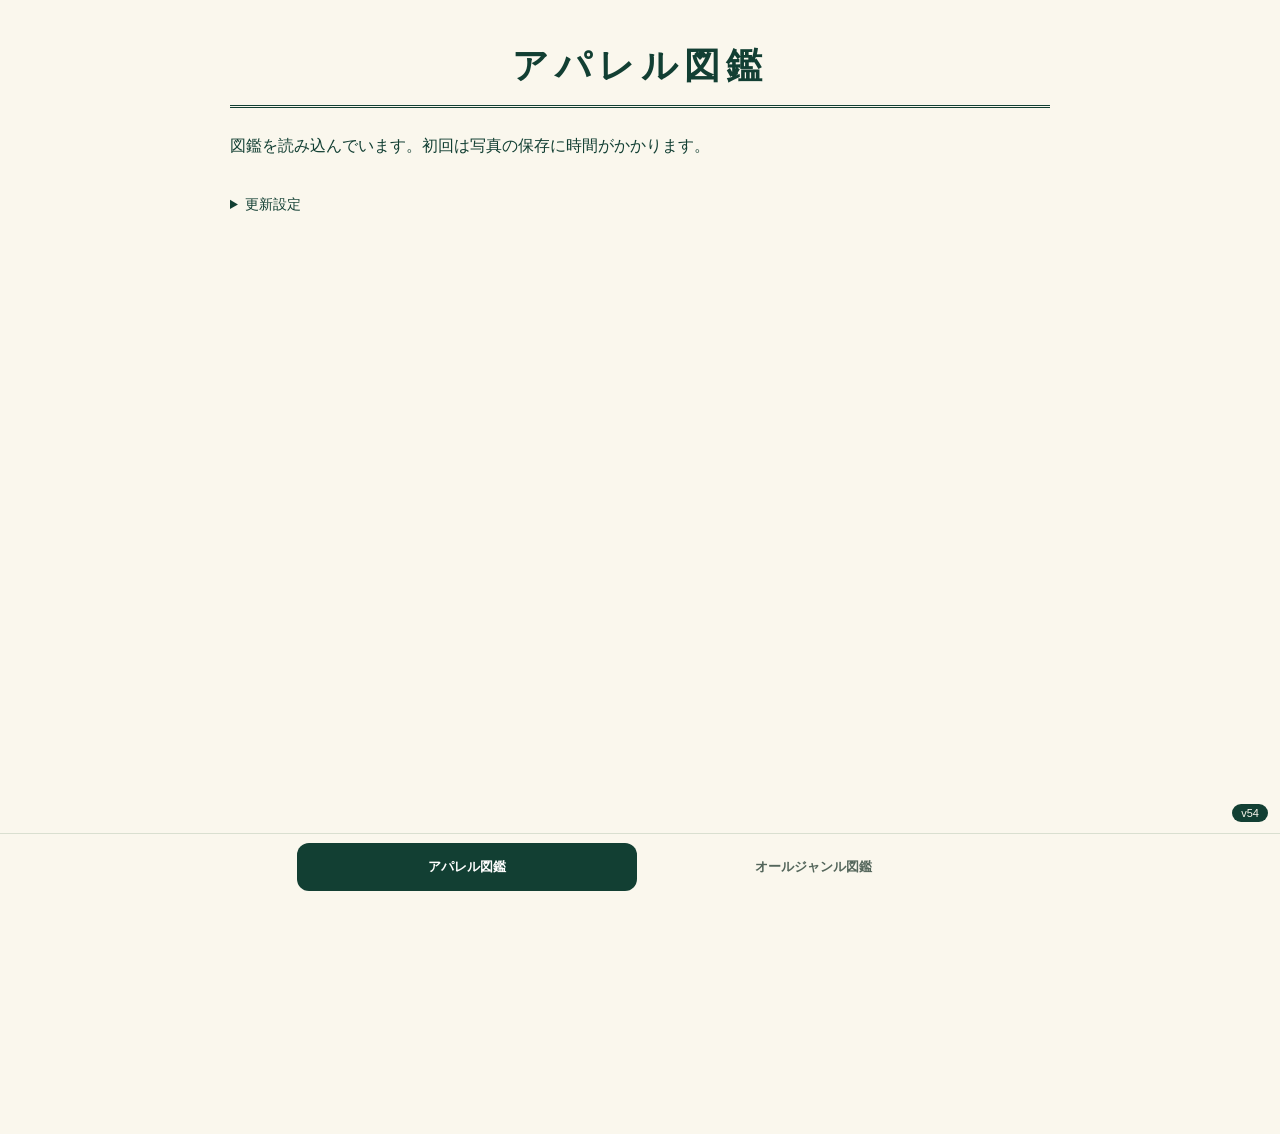
==== commit 318fc193: "Verify saved photos and repair incomplete guide libraries in v54" ====
--- a/brand-guide/index.html
+++ b/brand-guide/index.html
@@ -7,12 +7,12 @@
   <meta name="theme-color" content="#123f33">
   <meta http-equiv="Content-Security-Policy" content="default-src 'self'; script-src 'self'; style-src 'self'; img-src 'self' data: blob:; connect-src 'self' https://script.google.com https://script.googleusercontent.com https://*.googleusercontent.com; font-src 'self' data:; object-src 'none'; base-uri 'self'; form-action 'none'; frame-src 'none'; worker-src 'self'; manifest-src 'self'; upgrade-insecure-requests">
   <title>アパレル図鑑</title>
-  <link rel="manifest" href="manifest.json?v=53">
+  <link rel="manifest" href="manifest.json?v=54">
   <link rel="icon" href="icons/icon-192-v3.png">
   <link rel="apple-touch-icon" href="icons/icon-192-v3.png">
-  <link rel="stylesheet" href="app.css?v=53">
-  <link rel="stylesheet" href="../brand-guide.css?v=53">
-  <link rel="stylesheet" href="all-genre.css?v=53">
+  <link rel="stylesheet" href="app.css?v=54">
+  <link rel="stylesheet" href="../brand-guide.css?v=54">
+  <link rel="stylesheet" href="all-genre.css?v=54">
 </head>
 <body>
   <main id="app"><p>図鑑を読み込み中…</p></main>
@@ -21,16 +21,16 @@
     <button type="button" data-pane="app" aria-pressed="true" aria-controls="app">アパレル図鑑</button>
     <button type="button" data-pane="all-genre" aria-pressed="false" aria-controls="all-genre">オールジャンル図鑑</button>
   </nav>
-  <div class="app-version-badge" id="app-version-badge" data-version="v53">v53</div>
+  <div class="app-version-badge" id="app-version-badge" data-version="v54">v54</div>
   <div id="toast" class="toast" role="status" aria-live="polite"></div>
-  <script src="../brand-guide-assets.js?v=53"></script>
-  <script src="../brand-guide-sync.js?v=53"></script>
-  <script src="all-genre-data.js?v=53"></script>
-  <script src="../brand-guide.js?v=53"></script>
-  <script src="bootstrap.js?v=53"></script>
-  <script src="app.js?v=53"></script>
-  <script src="taxonomy.js?v=53"></script>
-  <script src="organize.js?v=53"></script>
-  <script src="all-genre.js?v=53"></script>
+  <script src="../brand-guide-assets.js?v=54"></script>
+  <script src="../brand-guide-sync.js?v=54"></script>
+  <script src="all-genre-data.js?v=54"></script>
+  <script src="../brand-guide.js?v=54"></script>
+  <script src="bootstrap.js?v=54"></script>
+  <script src="app.js?v=54"></script>
+  <script src="taxonomy.js?v=54"></script>
+  <script src="organize.js?v=54"></script>
+  <script src="all-genre.js?v=54"></script>
 </body>
 </html>
